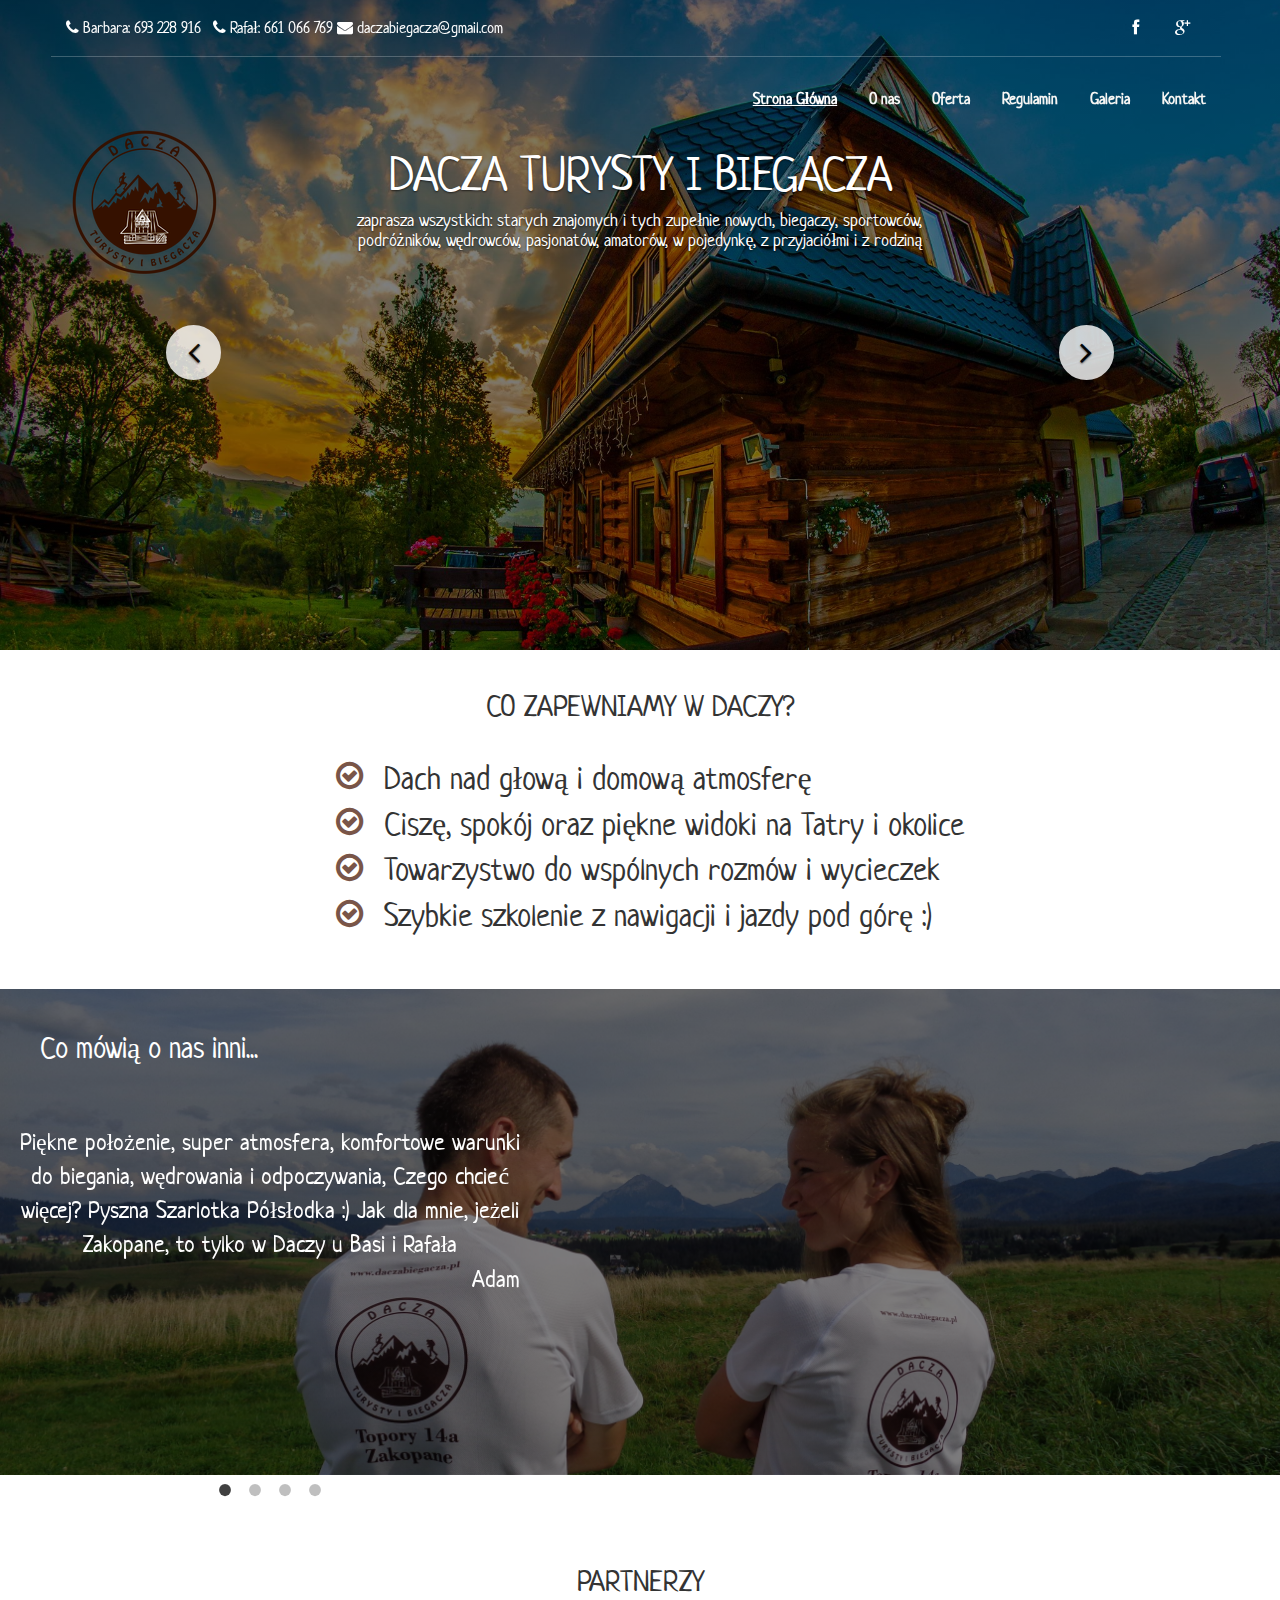
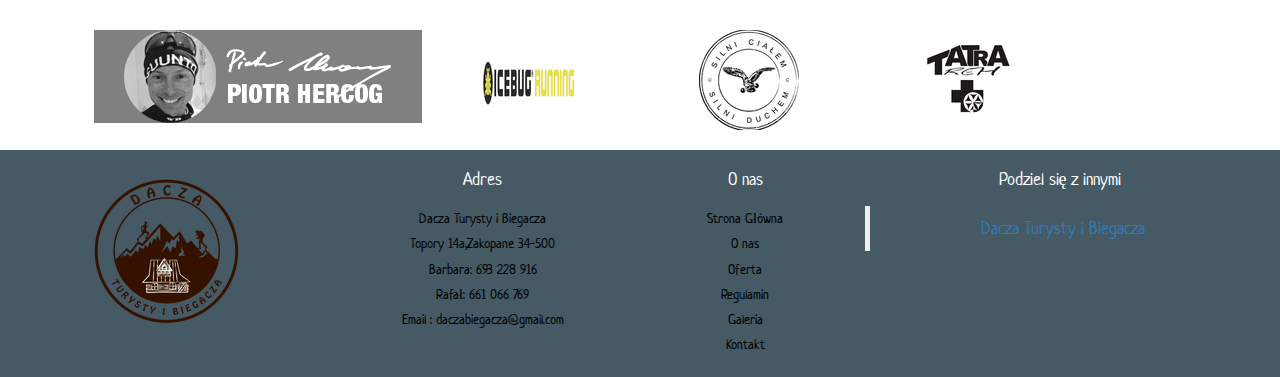
==== index.html @ a80fdea2 "aa" ====
﻿<html>

<head>
    <title>Dacza turysty i biegacza</title>

    <script type="text/javascript">
        var activeHeader = 'index';
    </script>

    <meta name="viewport" content="width=device-width, initial-scale=1">
    <meta http-equiv="Content-Type" content="text/html; charset=utf-8" />
    <meta name="keywords" content="wynajem noclegi zakopane tanio" />

    <meta property="og:url" content="http://grzgrz87.github.io.pl/" />
    <meta property="og:type" content="article" />
    <meta property="og:image:type" content="image/jpeg" />
    <meta property="og:image:width" content="400" />
    <meta property="og:image:height" content="300" />
    <meta property="og:title" content="Dacza turysty i biegacza" />
    <meta property="og:description" content="Dacza turysty i biegacza" />
    <meta property="og:image:url" content="http://grzgrz87.github.io/images/gallery/g1.jpg" />
    <meta property="og:image:secure_url" content="https://grzgrz87.github.io/images/gallery/g1.jpg" />

    <meta name="description" content="Pokoje gościnne dla prawdziwych turystów i biegaczy,w cichej i spokojnej części Zakopanego oraz pięknymi widokami na Tatry." />


    <script type="application/x-javascript">
        addEventListener("load", function() {
            setTimeout(hideURLbar, 0);
        }, false);

        function hideURLbar() {
            window.scrollTo(0, 1);
        }
    </script>

    <script type="text/javascript">
        window.onload = function() {
            document.getElementById(window.activeHeader + '-bar').classList
                .add('active');
        };
    </script>
    
    
    <link rel="shortcut icon" type="image/x-icon" href="/favicon.ico" />
    
    <link href="css/bootstrap.css" rel="stylesheet" type="text/css" media="all" />
    <link rel="stylesheet" href="css/style.css" type="text/css" media="all" />
    <link rel="stylesheet" href="css/simplelightbox.min.css" type="text/css" media="all" />
    <link rel="stylesheet" href="css/ken-burns.css">
    <link href="css/font-awesome.css" rel="stylesheet">
    <link href="https://fonts.googleapis.com/css?family=Neucha" rel="stylesheet">
    <link rel="stylesheet" href="css/slick.css">
    <link rel="stylesheet" href="css/slick-theme.css">
  
  
    <script src="js/lightbox-plus-jquery.min.js"></script>
    <script src="js/bootstrap.js" async="async"></script>
    <script src="js/jarallax.js" async="async"></script>
    <script src="js/SmoothScroll.min.js" async="async"></script>
     <script src="js/slick.min.js"></script>
   
  

</head>

<body>


    <!-- banner -->
    <div class="banner index-basebg">
        <div class="top-banner">
            <div class="container">
                <div class="top-banner-left">
                    <ul>
                        <li><i class="fa fa-phone" aria-hidden="true"></i>&nbsp;Barbara:&nbsp;693 228 916</li>
                        <li><i class="fa fa-phone" aria-hidden="true"></i>&nbsp;Rafał:&nbsp;661 066 769</li>
                        <li><a href="mailto:daczabiegacza@gmail.com"><i
							class="fa fa-envelope" aria-hidden="true"></i>&nbsp;daczabiegacza@gmail.com
							</a></li>
                    </ul>
                </div>
                <div class="top-banner-right">
                    <ul>
                        <li><a class="facebook" href="https://www.facebook.com/daczazakopane/"><i class="fa fa-facebook"
							aria-hidden="true"></i></a></li>
                        <li><a class="facebook" href="https://plus.google.com/103772397980493853343/about"><i
							class="fa fa-google-plus" aria-hidden="true"></i></a></li>
                    </ul>
                </div>
                <div class="clearfix"></div>
            </div>
        </div>
        <div class="header">
            <div class="container">
                <div class="top-nav">
                    <nav class="navbar navbar-default">
                        <button type="button" class="navbar-toggle collapsed" data-toggle="collapse" data-target="#bs-example-navbar-collapse-1">Menu
					</button>
                        <!-- Collect the nav links, forms, and other content for toggling -->
                        <div class="collapse navbar-collapse" id="bs-example-navbar-collapse-1">
                            <ul class="nav navbar-nav">
                                <li><a id="index-bar" href="index.html">Strona Główna</a></li>
                                <li><a id="about-bar" href="about.html">O nas</a></li>
                                <li><a id="services-bar" href="services.html">Oferta</a></li>
                                <li><a id="regulamin-bar" href="regulamin.html">Regulamin</a></li>
                                <li><a id="gallery-bar" href="gallery.html">Galeria</a></li>
                                <li><a id="contact-bar" href="contact.html">Kontakt</a></li>
                                <div class="clearfix"></div>
                            </ul>
                        </div>
                    </nav>
                </div>
                <div class="clearfix">
                    <div class="logo">
                        <a href="index.html"> <img alt="Dacza turysty i biegacza" src="images/daczaturystyibiegaca.png">
                        </a>
                    </div>
                </div>
            </div>
        </div>
    </div>
    <!-- //banner -->

    <section>
    <div id="kb" class="carousel kb_elastic animate_text kb_wrapper" data-ride="carousel" data-interval="6000" data-pause="hover">
        <!-- Wrapper for Slides -->
        <div class="carousel-inner" role="listbox">
            <!-- First Slide -->
            <div class="item active">
                <div class="slider">
                    <div class="carousel-caption kb_caption slider-grid">
                        <h3>
                            DACZA TURYSTY I BIEGACZA
                        </h3>
                        <h4>zaprasza wszystkich: starych znajomych i tych zupełnie nowych, biegaczy, sportowców, podróżników, wędrowców, pasjonatów, amatorów, w&nbsp;pojedynkę, z przyjaciółmi i z rodziną</h4>
                    </div>
                </div>
            </div>

            <!-- Second Slide -->
            <div class="item">
                <div class="slider slider1">
                    <div class="carousel-caption kb_caption kb_caption_right slider-grid">

                    </div>
                </div>
            </div>

            <!-- Third Slide -->
            <div class="item">
                <div class="slider slider2">
                    <div class="carousel-caption kb_caption kb_caption_center slider-grid">
                    </div>
                </div>
            </div>

        </div>
        <!-- Navigation Buttons -->
        <!-- Left Button -->
        <a class="left carousel-control kb_control_left" href="#kb" role="button" data-slide="prev"> <span class="fa fa-angle-left kb_icons" aria-hidden="true"></span> <span class="sr-only">Previous</span>
        </a>
        <!-- Right Button -->
        <a class="right carousel-control kb_control_right" href="#kb" role="button" data-slide="next"> <span class="fa fa-angle-right kb_icons" aria-hidden="true"></span> <span class="sr-only">Next</span>
        </a>
    </div>
    </section>
    
    <section class="info-point text-center">
		<div class="container">
			<h2 class="text-light">CO ZAPEWNIAMY W DACZY?</h2>
            <br>
            
			<ul class="fa-ul fa-2x">
				<li><i class="fa-li fa fa-check-circle-o"></i>Dach nad głową i domową atmosferę</li>
                <li><i class="fa-li fa fa-check-circle-o"></i>Ciszę, spokój oraz piękne widoki na Tatry i okolice</li>
                <li><i class="fa-li fa fa-check-circle-o"></i>Towarzystwo do wspólnych rozmów i wycieczek</li>
                <li><i class="fa-li fa fa-check-circle-o"></i>Szybkie szkolenie z nawigacji i jazdy pod górę :)</li>
			</ul>
		</div>
	</section>
    
   
   <section class="comments" >
    <div class="slider-img">
        <br>
         <h2 style="left: 10%" class="text-light">&nbsp;&nbsp;&nbsp;&nbsp;&nbsp;Co mówią o nas inni...</h2>
   <div class="slider-com main">
   
    <div><div class="slider-text">Piękne położenie, super atmosfera, komfortowe warunki do biegania, wędrowania i odpoczywania, Czego chcieć więcej? Pyszna Szarlotka Półsłodka :) Jak dla mnie, jeżeli Zakopane, to tylko w Daczy u Basi i Rafała
        </div>
    <p class="slider-author">Adam</p>
    </div>
    <div><div class="slider-text">Malowniczo położony pensjonat prowadzony przez Basię i Rafała, przemiłych i gościnnych pasjonatów gór, biegania i zdrowego trybu życia. Polecam gorąco. Przy najbliższej okazji wracam na dłużej ..na bieganie, pogaduchy i...ciasto z cukinii Basia, Rafał dzięki za wszystko i do zobaczenia !
        </div>
    <p class="slider-author">Daniel</p>
    </div>
    <div><div class="slider-text">Ciemno,cicho ,ale też tak niezupełnie -słychać swierszcze na łące za domem,muczenie krowy,szczękające psy ,a to wszystko z cudownym widokiem na Tatry.I pobiegać jest gdzie
        </div>
    <p class="slider-author">Dorota</p>
    </div>
       <div><div class="slider-text"> Dacza Turysty i Biegacza... Wspaniałe miejsce stworzone przez bratnią biegową duszę Rafala - chłopie stworzyłeś wspaniałe miejsce ze świetną atmosferą, rób to nadal tak dobrze jak dobrze biegasz, a już przecież wiemy że biegasz wspaniale... Dziękujemy za mega weekend twojej gościny polecamy Cię wszędzie i wszystkim. Jest extra.
        </div>
    <p class="slider-author">Jakub</p>
    </div>
       
      </div>
  </div>
</section>
    
   
    
    <script>
     $('.slider-com').slick({
   slidesToShow: 1,
   slidesToScroll: 1,
   arrows: false,
   fade: true,
   dots: true,
  infinite: true,
  autoplay: true,
  autoplaySpeed: 8000
 });
    </script>
   
     <section class="partners text-center ">
        <h2>PARTNERZY</h2>
        <br>
     <div class="row">
            <div class="col-md-3 col-md-offset-1" style="background: gray;">
                <a href="http://www.piotrhercog.pl/" target="_blanck"> <img alt="" src="images/partnerzy/piotrhercog.png">
                </a>
            </div>
            <div class="col-md-2">
                <a href="http://www.icebugrunning.pl/" target="_blanck"> <img alt="" src="images/partnerzy/icebugrunninglogo_net.png">
                </a>
            </div>
            <div class="col-md-2">
                <a href="http://www.treningnaturalny.com/" target="_blanck"> <img alt="" src="images/partnerzy/silni.png">
                </a>
            </div>
            <div class="col-md-2">
                <a href="http://www.tatrareh.pl" target="_blanck"> <img alt="" src="images/partnerzy/tatra.png">
                </a>
            </div>

        </div>
    </section>
    
    
    <!-- footer -->
   <div class="footer dark-primary-color">
        <div class="row footer-page text-center">
            <div class="col-md-3 ">
                <a href="index.html"> <img alt="Dacza turysty i biegacza" src="images/daczaturystyibiegaca.png"></a>
            </div>
        
        <div class="col-md-3 footer-grid">
            <div class="footer-grid-heading">
                <h4>Adres</h4>
            </div>
            <div class="footer-grid-info">
                <p>Dacza Turysty i Biegacza <span>Topory 14a,Zakopane 34-500</span></p>
                <p class="phone">Barbara: 693 228 916</p>
                <p class="phone">Rafał: 661 066 769</p>
                <p><span>Email : <a href="mailto:example@email.com">daczabiegacza@gmail.com</a></span></p>
            </div>
        </div>
        <div class="col-md-2 footer-grid">
            <div class="footer-grid-heading">
                <h4>O nas</h4>
            </div>
            <div class="footer-grid-heading">

                <div class="footer-grid-info" style="color:white">
                    <ul>
                        <li><a id="index-bar" href="index.html">Strona Główna</a></li>
                        <li><a id="about-bar" href="about.html">O nas</a></li>
                        <li><a id="services-bar" href="services.html">Oferta</a></li>
                        <li><a id="regulamin-bar" href="regulamin.html">Regulamin</a></li>
                        <li><a id="gallery-bar" href="gallery.html">Galeria</a></li>
                        <li><a id="contact-bar" href="contact.html">Kontakt</a></li>

                    </ul>
                </div>
            </div>


        </div>
        <div class="col-md-4 footer-grid">
            <div class="footer-grid-heading">
                <h4>Podziel się z innymi</h4>
            </div>
            <div id="fb-root"></div>
            <script>
                (function(d, s, id) {
                    var js, fjs = d.getElementsByTagName(s)[0];
                    if (d.getElementById(id))
                        return;
                    js = d.createElement(s);
                    js.id = id;
                    js.src = "//connect.facebook.net/pl_PL/sdk.js#xfbml=1&version=v2.7";
                    fjs.parentNode.insertBefore(js, fjs);
                }(document, 'script', 'facebook-jssdk'));
            </script>
            <div class="social">
                <div class="fb-page" data-href="https://www.facebook.com/daczazakopane/" data-tabs="" data-small-header="false" data-adapt-container-width="true" data-hide-cover="false" data-show-facepile="false">
                    <blockquote cite="https://www.facebook.com/daczazakopane/" class="fb-xfbml-parse-ignore">
                        <a href="https://www.facebook.com/daczazakopane/">Dacza
								Turysty i Biegacza</a>
                    </blockquote>
                </div>
            </div>
        </div>
    </div>

    </div>



</body>

</html>
---- css/style.css ----
/*--A Design by W3layouts 
Author: W3layout
Author URL: http://w3layouts.com
License: Creative Commons Attribution 3.0 Unported
License URL: http://creativecommons.org/licenses/by/3.0/
--*/

#351000 body a {
    transition: 0.5s all;
    -webkit-transition: 0.5s all;
    -o-transition: 0.5s all;
    -moz-transition: 0.5s all;
    -ms-transition: 0.5s all;
}

html,
body {
    font-family: 'Neucha', cursive;
    font-size: 100%;
    overflow-x: hidden;
}

.banner {
    background-size: cover;
    padding: 0;
    top: 0;
    z-index: 99;
    left: 13%;
    position: absolute;
}

.top-banner-left {
    float: left;
    width: 60%;
}

.top-banner-left ul {
    padding: 0;
    margin: 0;
}

.top-banner-left ul li {
    display: inline-block;
    color: #fff;
    font-size: 1em;
}

.top-banner-left ul li a {
    color: #fff;
    font-size: 1em;
}

.top-banner-left ul li:nth-child(2) {
   margin-left: 0.5em;
}

.top-banner {
    padding: .5em 0;
    border-bottom: solid 1px rgba(255, 255, 255, 0.23);
}

.top-banner-right {
    float: right;
}

.top-banner-right ul {
    padding: 0;
    margin: 0;
}

.top-banner-right ul li {
    display: inline-block;
    margin: 0 1em;
}

.top-banner-right ul li:nth-child(4) {
    margin-right: 0;
}

.top-banner-right ul li a {
    color: #fff;
    font-size: 1em;
}

.top-banner-right ul li a:hover {
    color: white;
}

.navbar-default {
    border: none !important;
    background: none !important;
    margin: 0 !important;
    min-height: 0 !important;
    padding: 0 !important;
}

.navbar-default .navbar-nav>.active>a,
.navbar-default .navbar-nav>.active>a:hover,
.navbar-default .navbar-nav>.active>a:focus {
    background: none !important;
}

div#bs-example-navbar-collapse-1 {
    padding: 0;
}

.logo {
    float: left;
    margin: 4em 0 0 0;
    position: absolute;
}

.logo h1 {
    margin: 0;
}

.logo h1 a {
    color: #fff;
    font-size: 1em;
    text-decoration: none;
    /* font-family: 'Pacifico', cursive; */
}


/*-- top-nav --*/

.top-nav {
    margin: 2em 0 0 0;
    float: right;
}

.top-nav ul {
    padding: 0;
    margin: 0;
}

.top-nav ul li {
    display: inline-block;
    margin: 0 1em;
    float: left;
}

.top-nav ul li:nth-child(6) {
    margin-right: 0;
}

ul.nav.navbar-nav {
    float: right;
}

.navbar-default .navbar-nav>.open>a,
.navbar-default .navbar-nav>.open>a:hover,
.navbar-default .navbar-nav>.open>a:focus {
    background: none !important;
    border-right: solid 1px #EFEFEF;
    box-shadow: 1px 0px 0px 0px rgba(72, 72, 72, 0);
}

.top-nav ul li a {
    color: #F7F6F4!important;
    font-size: 1em;
    margin: 0;
    text-decoration: none;
    padding: 0;
    font-weight: bold;
}

.top-nav ul li a:hover {
    color: #F7F6F4 !important;
    text-decoration: underline
}

.top-nav ul li a.active {
    color: white !important;
    text-decoration: underline
}

.caret {
    margin-left: 14px;
}


/*-- slider --*/

.slider {
    background: linear-gradient(
      rgba(0, 0, 0, 0.5),
      rgba(0, 0, 0, 0.5)
    ),url(../images/slider/1.jpg) no-repeat 0px 0px;
    background-size: cover;
    min-height: 800px;
    background-position: 10% 40%;
}

.slider1 {
    background:linear-gradient(
      rgba(0, 0, 0, 0.5),
      rgba(0, 0, 0, 0.5)
    ), url(../images/slider/2.jpg) no-repeat 0px 0px;
    background-size: cover;
    background-position: 10% 40%;
}

.slider2 {
    background: linear-gradient(
      rgba(0, 0, 0, 0.5),
      rgba(0, 0, 0, 0.5)
    ),url(../images/slider/3.jpg) no-repeat 0px 0px;
    background-size: cover;
    background-position: 10% 40%;
}

.slider-grid {
    width: 600px !important;
    top: 10%;
    position: absolute;
    height: 290px;
    margin: 3em auto 0;
    text-align: center;
    -webkit-border-radius: 50%;
    -ms-border-radius: 50%;
    -o-border-radius: 50%;
    -moz-border-radius: 50%;
}

.slider-grid h3 {
    color: #fff;
    font-size: 3em;
    margin: 0;
    /*  font-family: 'Pacifico', cursive; */
}

.slider-grid p {
    color: #fff;
    font-size: .875em;
    width: 84%;
    margin: 2em auto 0;
}

.copyright {
    margin: 1em 0 0 0;
    text-align: center;
}

.copyright p {
    margin: 0;
    font-size: .875em;
    color: #2e2f2f;
}

.copyright p a {
    color: #2e2f2f;
}

.copyright p a:hover {
    color: #fd5c63;
}


/*-- //slider --*/


/*-- about --*/

.about {
    padding: 4em 0;
    background: #CFD8DC;
}

.w3l-about-heading h2,
.codes-heading h2,
.w3l-contact-heading h2 {
    text-align: center;
    margin: 0;
    font-size: 3em;
    color: #351000;
    /* font-family: 'Pacifico', cursive; */
}

.w3l-about-heading p,
.codes-heading p,
.w3l-contact-heading p {
    text-align: center;
    margin: 1em 0 0 0;
    font-size: .875em;
    color: #351000;
}

.about-grids {
    margin: 4em 0 0 0;
}

.about-grid {
    text-align: center;
}

.about-grid-info {
    background: url(../images/a.png)no-repeat 0px 0px;
    background-size: cover;
    min-height: 255px;
}

.about-grid-info h4 {
    color: #FFF;
    font-size: 2em;
    margin: 0;
    /* font-family: 'Pacifico', cursive; */
    line-height: 7.5em;
}

.about-grid-info1 {
    background: url(../images/a1.png)no-repeat 0px 0px;
    background-size: cover;
    min-height: 255px;
}

.about-grid-info2 {
    background: url(../images/a2.png)no-repeat 0px 0px;
    background-size: cover;
    min-height: 255px;
}

.about-grid-info3 {
    background: url(../images/a3.png)no-repeat 0px 0px;
    background-size: cover;
    min-height: 255px;
}


/*-- Effect 1--*/

.about-grid-info:after {
    pointer-events: none;
    position: absolute;
    width: 200px;
    height: 200px;
    -webkit-border-radius: 50%;
    -moz-border-radius: 50%;
    border-radius: 50%;
    content: '';
    -webkit-box-sizing: content-box;
    -moz-box-sizing: content-box;
    box-sizing: content-box;
}

.effect-1 {
    -webkit-transition: background 0.5s, color 0.2s;
    -moz-transition: background 0.5s, color 0.2s;
    transition: background 0.5s, color 0.2s;
}

.effect-1:after {
    top: 29px;
    left: 44px;
    box-shadow: 0 0 0 2px #FFFFFF;
    -webkit-transition: -webkit-transform 0.5s, opacity 0.2s;
    -webkit-transform: scale(0.8);
    -moz-transition: -moz-transform 0.5s, opacity 0.2s;
    -moz-transform: scale(0.8);
    -ms-transform: scale(0.8);
    transition: transform 0.5s, opacity 0.2s;
    transform: scale(0.8);
    opacity: 0;
}

.about-grid:hover.about-grid-info {
    background: #FF7200;
    color: #fff !important;
}

.about-grid:hover .about-grid-info:after {
    -webkit-transform: scale(1);
    -moz-transform: scale(1);
    -ms-transform: scale(1);
    transform: scale(1);
    opacity: 1;
}


/*--//Effect 1--*/


/*-- //about --*/


/*-- offer --*/

.offer {
    padding: 4em 0;
    background: #CEDDB6;
}

.wthree-offer-grid {
    background: url(../images/o1.jpg) no-repeat 0px 0px;
    background-size: cover;
    min-height: 385px;
    box-shadow: 0 -1px 3px rgba(0, 0, 0, .12), 0 1px 2px rgba(0, 0, 0, .24);
    text-align: center;
}

.wthree-offer-grid h4 {
    font-size: 4em;
    margin: 0;
    padding: 1.4em 0 0 0;
    color: #FFF;
    text-transform: uppercase;
    letter-spacing: 22px;
}

.wthree-offer-grid p {
    margin: 2em auto 0;
    font-size: 0.875em;
    color: #FFF;
    width: 64%;
}

.click-button {
    margin: 2em 0 0 0;
}

.click-button a {
    color: #351000;
    font-size: .875em;
    padding: .5em 2em;
    background: #FFF;
    border-radius: 5px;
    text-decoration: none;
}

.click-button a:hover {
    background: #fd5c63;
    color: #FFF;
}


/*-- //offer --*/


/*-- news --*/

.news {
    padding: 4em 0;
    background: #CFD8DC;
}

.news-heading h3 {
    text-align: center;
    margin: 0;
    font-size: 3em;
    color: #351000;
    /* font-family: 'Pacifico', cursive; */
}

.news-heading p {
    text-align: center;
    margin: 1em 0 0 0;
    font-size: .875em;
    color: #351000;
}

.news-grids {
    margin: 4em 0 0 0;
}

.agile-news-grid-info {
    background: #FFF;
    padding: .5em;
}

.news-grid-info-img a img {
    width: 100%;
}

.news-grid-info-bottom {
    padding: 1em;
}

.news-grid-info-bottom-text {
    margin: 1em 0 0 0;
}

.news-grid-info-bottom-text a {
    color: #fd5c63;
    font-size: 1em;
    margin: 0;
    font-weight: 600;
    text-decoration: none;
}

.news-grid-info-bottom-text a:hover {
    color: #351000;
}

.news-grid-info-bottom-text p {
    margin: 1em 0 0 0;
    font-size: .875em;
    color: #2e2f2f;
    line-height: 1.8em;
}

.admin {
    float: left;
}

.admin a {
    color: #351000;
    font-size: .875em;
    margin: 0;
    text-decoration: none;
}

.admin a:hover {
    color: #fd5c63;
}

.time {
    float: left;
    margin-left: 7em;
}

.time p {
    color: #351000;
    font-size: .875em;
    margin: 0;
}


/*-- //news --*/


/*-- footer --*/

.footer {
    background: #FFF;
}

.footer-grid-heading {
    padding-top: 0em;
}

.footer-grid-heading h4 {
    color: #FFFFFF;
    margin: 0;
}

.footer-grid-info {
    margin: 1em 0 0 0;
}

.footer-grid-info p {
    margin: 0;
    font-size: .875em;
    color: black;
    line-height: 1.8em;
}

.footer-grid-info p span {
    display: block;
}

.footer-grid-info p span a {
    color: black;
    text-decoration: none;
}

.footer-grid-info p span a:hover {
    color: #607D8B;
}

.footer-grid-info ul {
    padding: 0;
    margin: 0;
}

.footer-grid-info ul li {
    display: block;
}

.footer-grid-info ul li a {
    font-size: .875em;
    color: black;
    line-height: 1.8em;
    text-decoration: none;
}

.footer-grid-info ul li a:hover {
    color: #607D8B;
}

.social-grid {
    margin: 1em 0 0 0;
}

.social {
    margin: 1em 0 0 0;
}

.social ul {
    padding: 0;
    margin: 0;
}

.social ul li {
    display: inline-block;
}

.social ul li a {
    color: #333;
    text-align: center;
}

.social ul li a i.fa.fa-facebook {
    height: 40px;
    width: 40px;
    background: #351000;
    line-height: 40px;
    color: #FFF;
    border-radius: 50%;
    -webkit-border-radius: 50%;
    -moz-border-radius: 50%;
    -o-border-radius: 50%;
    -ms-border-radius: 50%;
    transition: 0.5s all;
    -webkit-transition: 0.5s all;
    -moz-transition: 0.5s all;
    -o-transition: 0.5s all;
    -ms-transition: 0.5s all;
}

.social ul li a i.fa.fa-facebook:hover {
    height: 40px;
    width: 40px;
    line-height: 40px;
    background: #F44336;
}

.social ul li a i.fa.fa-twitter {
    height: 40px;
    width: 40px;
    background: #351000;
    line-height: 40px;
    color: #FFF;
    border-radius: 50%;
    -webkit-border-radius: 50%;
    -moz-border-radius: 50%;
    -o-border-radius: 50%;
    -ms-border-radius: 50%;
    transition: 0.5s all;
    -webkit-transition: 0.5s all;
    -moz-transition: 0.5s all;
    -o-transition: 0.5s all;
    -ms-transition: 0.5s all;
}

.social ul li a i.fa.fa-twitter:hover {
    height: 40px;
    width: 40px;
    line-height: 40px;
    background: #F44336;
}

.social ul li a i.fa.fa-rss {
    height: 40px;
    width: 40px;
    background: #351000;
    line-height: 40px;
    color: #FFF;
    border-radius: 50%;
    -webkit-border-radius: 50%;
    -moz-border-radius: 50%;
    -o-border-radius: 50%;
    -ms-border-radius: 50%;
    transition: 0.5s all;
    -webkit-transition: 0.5s all;
    -moz-transition: 0.5s all;
    -o-transition: 0.5s all;
    -ms-transition: 0.5s all;
}

.social ul li a i.fa.fa-rss:hover {
    height: 40px;
    width: 40px;
    line-height: 40px;
    background: #F44336;
}

.social ul li a i.fa.fa-vk {
    height: 40px;
    width: 40px;
    background: #351000;
    line-height: 40px;
    color: #FFF;
    border-radius: 50%;
    -webkit-border-radius: 50%;
    -moz-border-radius: 50%;
    -o-border-radius: 50%;
    -ms-border-radius: 50%;
    transition: 0.5s all;
    -webkit-transition: 0.5s all;
    -moz-transition: 0.5s all;
    -o-transition: 0.5s all;
    -ms-transition: 0.5s all;
}

.social ul li a i.fa.fa-vk:hover {
    height: 40px;
    width: 40px;
    line-height: 40px;
    background: #F44336;
}

.social ul li:nth-child(2) {
    margin: 0 .5em;
}

.social ul li:nth-child(3) {
    margin: 0 .5em 0 0;
}

.footer-grid-info form input[type="email"] {
    background: #fff;
    box-shadow: none !important;
    padding: 10px 10px;
    color: #2e2f2f;
    font-size: .875em;
    width: 100% !important;
    font-weight: 400;
    border: 1px solid #2e2f2f;
    margin: 0 0 1em 0;
}

.footer-grid-info form input[type="email"]:focus {
    outline: none;
}

.footer-grid-info form input[type="submit"] {
    border: solid 2px #351000;
    color: #351000;
    font-size: .875em;
    padding: .5em 2em;
    text-decoration: none;
    background: none;
    border-radius: 5px;
    -webkit-border-radius: 5px;
    -ms-border-radius: 5px;
    -moz-border-radius: 5px;
    -o-border-radius: 5px;
}

.footer-grid-info form input[type="submit"]:hover {
    color: #fd5c63;
    border: solid 2px #fd5c63;
    transition: 0.5s all;
    -webkit-transition: 0.5s all;
    -moz-transition: 0.5s all;
    -o-transition: 0.5s all;
    -ms-transition: 0.5s all;
}


/*-- //footer --*/


/*-- a-about --*/

.a-grid {
    padding: 4em 0;
    background: #CFD8DC;
}

.about-basebg,
.gallery-basebg,
.services-basebg,
.contact-basebg,
.regulamin-basebg {
    background-color: #607D8B;
    background-size: cover;
    position: inherit;
    min-height: 125px;
}

.about-top-banner {
    padding: .5em 0;
    border-bottom: solid 1px rgba(255, 255, 255, 0.23);
    width: 74% !important;
    margin: 0 auto;
}

.agileits-a-about-left {
    padding: 0;
}

.agileits-a-about-grids {
    margin: 4em 0 0 0;
    background: #FFF;
    padding: 1em;
}

.agileits-a-about-left img {
    width: 100%;
}

.agileits-a-about-right h3 {
    color: #fd5c63;
    font-size: 2em;
    margin: 0;
}

.agileits-a-about-right h4 {
    color: #351000;
    font-size: .875em;
    margin: 1em 0;
    font-weight: 600;
    text-decoration: none;
    line-height: 1.8em;
}

.agileits-a-about-right p {
    margin: 1em 0 0 0;
    font-size: .875em;
    color: #2e2f2f;
    line-height: 1.8em;
}

.agileits-a-about-right p span {
    display: block;
    margin: 1em 0 0 0;
}


/*-- //a-about --*/


/*-- different --*/

.different {
    background-color: #607D8B;
    padding: 4em 0;
    background-size: cover;
}

.w3-different-heading h3,
.agileinfo-team-heading h3,
.more-bottom-heading h3 {
    text-align: center;
    margin: 0;
    font-size: 3em;
    color: #FFF;
    /*  font-family: 'Pacifico', cursive; */
}

.w3-different-heading p,
.agileinfo-team-heading p,
.more-bottom-heading p {
    text-align: center;
    margin: 1em 0 0 0;
    font-size: .875em;
    color: #FFF;
}

.w3agile-different-info p {
    text-align: center;
    margin: 3em auto 0;
    font-size: .875em;
    color: #FFF;
    width: 73%;
    line-height: 1.8em;
}

.w3agile-button {
    margin: 3em 0 0 0;
    text-align: center;
}

.w3agile-button a {
    border: solid 2px #FFFFFF;
    color: #FFFFFF;
    font-size: .875em;
    padding: .5em 2em;
    text-decoration: none;
    background: none;
    border-radius: 5px;
    -webkit-border-radius: 5px;
    -ms-border-radius: 5px;
    -moz-border-radius: 5px;
    -o-border-radius: 5px;
}

.w3agile-button a:hover {
    border: solid 2px #FD5C63;
    color: #FD5C63;
}

.jarallax {
    position: relative;
    background-size: cover;
    background-repeat: no-repeat;
    background-position: 50% 50%;
}


/*-- //different --*/


/*-- team --*/

.team {
    padding: 4em 0;
    background: #CFD8DC;
}

.agileinfo-team-heading h3,
.more-bottom-heading h3 {
    color: #351000;
}

.agileinfo-team-heading p,
.more-bottom-heading p {
    color: #351000;
}

.team-grids {
    margin: 0em 0 0 0;
}

.agileinfo-team-grid {
    position: relative;
}

.agileinfo-team-grid img {
    width: 100%;
}

.captn {
    background: rgba(47, 47, 47, 0.42);
    padding: 2em;
    position: absolute;
    border: solid 1px #FFF;
    left: 15%;
    bottom: -100%;
    text-align: center;
    width: 200px;
    height: 200px;
    -webkit-transition: .5s all;
    transition: .5s all;
    -moz-transition: .5s all;
}

.captn h4 {
    font-size: 1.5em;
    color: #fff;
}

.captn p {
    margin: 0.3em 0 .8em;
    color: #CFD8DC;
    font-size: .875em;
}

.agileinfo-team-grid {
    overflow: hidden;
}

.agileinfo-team-grid:hover .captn {
    bottom: 11%;
}

.w3l-social {
    margin: 1em 0 0 0;
}

.w3l-social ul {
    padding: 0;
    margin: 0;
}

.w3l-social ul li {
    display: inline-block;
}

.w3l-social ul li a {
    color: #333;
    text-align: center;
}

.w3l-social ul li a i.fa.fa-facebook {
    height: 40px;
    width: 40px;
    background: #FFFFFF;
    line-height: 40px;
    color: #351000;
    border-radius: 50%;
    -webkit-border-radius: 50%;
    -moz-border-radius: 50%;
    -o-border-radius: 50%;
    -ms-border-radius: 50%;
    transition: 0.5s all;
    -webkit-transition: 0.5s all;
    -moz-transition: 0.5s all;
    -o-transition: 0.5s all;
    -ms-transition: 0.5s all;
}

.w3l-social ul li a i.fa.fa-facebook:hover {
    height: 40px;
    width: 40px;
    line-height: 40px;
    background: #F44336;
    color: #FFFFFF;
}

.w3l-social ul li a i.fa.fa-twitter {
    height: 40px;
    width: 40px;
    background: #FFFFFF;
    line-height: 40px;
    color: #351000;
    border-radius: 50%;
    -webkit-border-radius: 50%;
    -moz-border-radius: 50%;
    -o-border-radius: 50%;
    -ms-border-radius: 50%;
    transition: 0.5s all;
    -webkit-transition: 0.5s all;
    -moz-transition: 0.5s all;
    -o-transition: 0.5s all;
    -ms-transition: 0.5s all;
}

.w3l-social ul li a i.fa.fa-twitter:hover {
    height: 40px;
    width: 40px;
    line-height: 40px;
    background: #F44336;
    color: #FFFFFF;
}

.w3l-social ul li a i.fa.fa-rss {
    height: 40px;
    width: 40px;
    background: #FFFFFF;
    line-height: 40px;
    color: #351000;
    border-radius: 50%;
    -webkit-border-radius: 50%;
    -moz-border-radius: 50%;
    -o-border-radius: 50%;
    -ms-border-radius: 50%;
    transition: 0.5s all;
    -webkit-transition: 0.5s all;
    -moz-transition: 0.5s all;
    -o-transition: 0.5s all;
    -ms-transition: 0.5s all;
}

.w3l-social ul li a i.fa.fa-rss:hover {
    height: 40px;
    width: 40px;
    line-height: 40px;
    background: #F44336;
    color: #FFFFFF;
}


/*-- //team --*/


/*-- services --*/

.agileits-services-grids {
    margin: 4em 0 0 0;
}

.services-grid-info h4 {
    color: #351000;
    font-size: 2em;
    margin: 0;
    text-decoration: none;
    line-height: 1.8em;
}

.services-grid-info p {
    margin: 1em 0 0 0;
    font-size: .875em;
    color: #351000;
    line-height: 1.8em;
}

.services-grid-info:nth-child(2) {
    margin: 2em 0;
}

.more-offer {
    background-color: #607D8B;
    padding: 4em 0;
    background-size: cover;
}

.more-bottom {
    padding: 4em 0;
    background: #CFD8DC;
}

.more-bottom-grids {
    margin: 4em 0 0 0;
}

.more-bottom-grid-img img {
    width: 100%;
}

.more-bottom-grid-info {
    background: #FFF;
    padding: .5em;
}

.more-bottom-grid-text {
    padding: 1em;
}

.more-bottom-grid-text h5 {
    margin: 0;
    font-size: .875em;
    color: #351000;
    line-height: 1.8em;
}

.more-bottom-grid-text p {
    margin: 1em 0 0 0;
    font-size: .875em;
    color: #2e2f2f;
    line-height: 1.8em;
}


/*-- //services --*/


/*--Shortcodes--*/

.codes {
    padding: 4em 0;
    background: #CFD8DC;
}

.codes-heading {
    text-align: center;
}

h3.hdg {
    font-size: 2.5em;
    color: #000 !important;
}

.show-grid [class^=col-] {
    background: #fff;
    text-align: center;
    margin-bottom: 10px;
    line-height: 2em;
    border: 10px solid #f0f0f0;
}

.show-grid [class*="col-"]:hover {
    background: #e0e0e0;
}

.grid_3 {
    margin-bottom: 2em;
}

.xs h3,
h3.m_1 {
    color: #000;
    font-size: 1.7em;
    font-weight: 300;
    margin-bottom: 1em;
}

.grid_3 p {
    color: #555;
    font-size: 0.85em;
    margin-bottom: 1em;
    font-weight: 300;
}

.grid_4 {
    background: none;
    margin-top: 50px;
}

.label {
    font-weight: 300 !important;
    border-radius: 4px;
}

.grid_5 {
    background: none;
    padding: 2em 0;
}

.grid_5 h3,
.grid_5 h2,
.grid_5 h1,
.grid_5 h4,
.grid_5 h5,
h3.hdg {
    margin-bottom: 1em;
    color: #333;
}

.table>thead>tr>th,
.table>tbody>tr>th,
.table>tfoot>tr>th,
.table>thead>tr>td,
.table>tbody>tr>td,
.table>tfoot>tr>td {
    border-top: none !important;
}

.tab-content>.active {
    display: block;
    visibility: visible;
}

.pagination>.active>a,
.pagination>.active>span,
.pagination>.active>a:hover,
.pagination>.active>span:hover,
.pagination>.active>a:focus,
.pagination>.active>span:focus {
    z-index: 0;
}

.badge-primary {
    background-color: #03a9f4;
}

.badge-success {
    background-color: #8bc34a;
}

.badge-warning {
    background-color: #ffc107;
}

.badge-danger {
    background-color: #e51c23;
}

.grid_3 p {
    line-height: 2em;
    color: #888;
    font-size: 0.9em;
    margin-bottom: 1em;
    font-weight: 300;
}

.bs-docs-example {
    margin: 1em 0;
}

section#tables p {
    margin-top: 1em;
}

.tab-container .tab-content {
    border-radius: 0 2px 2px 2px;
    border: 1px solid #e0e0e0;
    padding: 16px;
    background-color: #ffffff;
}

.table td,
.table>tbody>tr>td,
.table>tbody>tr>th,
.table>tfoot>tr>td,
.table>tfoot>tr>th,
.table>thead>tr>td,
.table>thead>tr>th {
    padding: 15px!important;
}

.table>thead>tr>th,
.table>tbody>tr>th,
.table>tfoot>tr>th,
.table>thead>tr>td,
.table>tbody>tr>td,
.table>tfoot>tr>td {
    font-size: 0.9em;
    color: #555;
    border-top: none !important;
}

.tab-content>.active {
    display: block;
    visibility: visible;
}

.label {
    font-weight: 300 !important;
}

.label {
    padding: 4px 6px;
    border: none;
    text-shadow: none;
}

.nav-tabs {
    margin-bottom: 1em;
}

.alert {
    font-size: 0.85em;
}

h1.t-button,
h2.t-button,
h3.t-button,
h4.t-button,
h5.t-button {
    line-height: 1.8em;
    margin-top: 0.5em;
    margin-bottom: 0.5em;
}

li.list-group-item1 {
    line-height: 2.5em;
}

.input-group {
    margin-bottom: 20px;
}

.in-gp-tl {
    padding: 0;
}

.in-gp-tb {
    padding-right: 0;
}

.list-group {
    margin-bottom: 48px;
}

ol {
    margin-bottom: 44px;
}

h2.typoh2 {
    margin: 0 0 10px;
}

@media (max-width:768px) {
    .grid_5 {
        padding: 0 0 1em;
    }
    .grid_3 {
        margin-bottom: 0em;
    }
}

@media (max-width:640px) {
    .logo {
        display: none;
    }
    h1,
    .h1,
    h2,
    .h2,
    h3,
    .h3 {
        margin-top: 0px;
        margin-bottom: 0px;
    }
    .grid_5 h3,
    .grid_5 h2,
    .grid_5 h1,
    .grid_5 h4,
    .grid_5 h5,
    h3.hdg,
    h3.bars {
        margin-bottom: .5em;
    }
    .progress {
        height: 10px;
        margin-bottom: 10px;
    }
    ol.breadcrumb li,
    .grid_3 p,
    ul.list-group li,
    li.list-group-item1 {
        font-size: 14px;
    }
    .breadcrumb {
        margin-bottom: 10px;
    }
    .well {
        font-size: 14px;
        margin-bottom: 10px;
    }
    h2.typoh2 {
        font-size: 1.5em;
    }
    .grid_4 {
        margin-top: 30px;
    }
}

@media (max-width:480px) {
    .table h1 {
        font-size: 26px;
    }
    .table h2 {
        font-size: 23px;
    }
    .table h3 {
        font-size: 20px;
    }
    .label {
        font-size: 53%;
    }
    .alert,
    p {
        font-size: 14px;
    }
    .pagination {
        margin: 20px 0 0px;
    }
}

@media (max-width: 320px) {
    .grid_4 {
        margin-top: 18px;
    }
    .alert,
    p,
    ol.breadcrumb li,
    .grid_3 p,
    .well,
    ul.list-group li,
    li.list-group-item1,
    a.list-group-item {
        font-size: 13px;
    }
    .alert {
        padding: 10px;
        margin-bottom: 10px;
    }
    ul.pagination li a {
        font-size: 14px;
        padding: 5px 11px !important;
    }
    .list-group {
        margin-bottom: 10px;
    }
    .well {
        padding: 10px;
    }
    .table>thead>tr>th,
    .table>tbody>tr>th,
    .table>tfoot>tr>th,
    .table>thead>tr>td,
    .table>tbody>tr>td,
    .table>tfoot>tr>td {
        font-size: 0.81em;
    }
    .table td,
    .table>tbody>tr>td,
    .table>tbody>tr>th,
    .table>tfoot>tr>td,
    .table>tfoot>tr>th,
    .table>thead>tr>td,
    .table>thead>tr>th {
        padding: 13px!important;
    }
    .codes .row {
        margin: 0;
    }
}


/*--//Shortcodes--*/


/*-- gallery --*/

.gallery {
    margin: 4em 0 0 0;
}

.gallery-bg {
    float: left;
    width: 40%;
    height: auto;
    padding: .1em;
    -webkit-transition: -webkit-transform .15s ease;
    -moz-transition: -moz-transform .15s ease;
    -o-transition: -o-transform .15s ease;
    -ms-transition: -ms-transform .15s ease;
    transition: transform .15s ease;
    position: relative;
}

.gallery-bg a img {}

.gallery-bg a img {
    width: 100%;
}

.gallery-small {
    float: left;
    width: 20%;
    height: auto;
    padding: .1em;
    -webkit-transition: -webkit-transform .15s ease;
    -moz-transition: -moz-transform .15s ease;
    -o-transition: -o-transform .15s ease;
    -ms-transition: -ms-transform .15s ease;
    transition: transform .15s ease;
    position: relative;
}

.gallery-small a img {
    width: 100%;
}

.align-center {
    text-align: center;
}


/*-- Effect 2--*/

.gallery-bg-text:after {
    pointer-events: none;
    position: absolute;
    width: 400px;
    background: rgba(0, 0, 0, 0.36);
    height: 175px;
    content: '';
    -webkit-box-sizing: content-box;
    -moz-box-sizing: content-box;
    box-sizing: content-box;
}

.effect-2 {
    -webkit-transition: background 0.5s, color 0.2s;
    -moz-transition: background 0.5s, color 0.2s;
    transition: background 0.5s, color 0.2s;
}

.effect-2:after {
    top: 27px;
    left: 27px;
    box-shadow: 0 0 0 2px #FFFFFF;
    -webkit-transition: -webkit-transform 0.5s, opacity 0.2s;
    -webkit-transform: scale(0.8);
    -moz-transition: -moz-transform 0.5s, opacity 0.2s;
    -moz-transform: scale(0.8);
    -ms-transform: scale(0.8);
    transition: transform 0.5s, opacity 0.2s;
    transform: scale(0.8);
    background: url(../images/search.png) no-repeat 50% 50% rgba(0, 0, 0, 0.36);
    opacity: 0;
}

.gallery-bg:hover.gallery-bg-text {
    background: #FF7200;
    color: #fff !important;
}

.gallery-bg:hover .gallery-bg-text:after {
    -webkit-transform: scale(1);
    -moz-transform: scale(1);
    -ms-transform: scale(1);
    transform: scale(1);
    opacity: 1;
}


/*--//Effect 2--*/


/*-- Effect 3--*/

.gallery-small-text:after {
    pointer-events: none;
    position: absolute;
    width: 175px;
    background: rgba(0, 0, 0, 0.36);
    height: 175px;
    content: '';
    -webkit-box-sizing: content-box;
    -moz-box-sizing: content-box;
    box-sizing: content-box;
}

.effect-3 {
    -webkit-transition: background 0.5s, color 0.2s;
    -moz-transition: background 0.5s, color 0.2s;
    transition: background 0.5s, color 0.2s;
}

.effect-3:after {
    top: 27px;
    left: 27px;
    box-shadow: 0 0 0 2px #FFFFFF;
    -webkit-transition: -webkit-transform 0.5s, opacity 0.2s;
    -webkit-transform: scale(0.8);
    -moz-transition: -moz-transform 0.5s, opacity 0.2s;
    -moz-transform: scale(0.8);
    -ms-transform: scale(0.8);
    transition: transform 0.5s, opacity 0.2s;
    transform: scale(0.8);
    background: url(../images/search.png) no-repeat 50% 50% rgba(0, 0, 0, 0.36);
    opacity: 0;
}

.gallery-small:hover.gallery-small-text {
    background: #FF7200;
    color: #fff !important;
}

.gallery-small:hover .gallery-small-text:after {
    -webkit-transform: scale(1);
    -moz-transform: scale(1);
    -ms-transform: scale(1);
    transform: scale(1);
    opacity: 1;
}


/*--//Effect 2--*/


/*-- //gallery --*/


/*-- contact --*/

.contact {
    padding: 4em 0;
    background: #CFD8DC;
}

.agile-contact-form {
    padding: 2em 1em;
    background: #FFFFFF;
    margin: 4em 0 0 0;
}

.contact-form-top h3 {
    color: #351000;
    font-size: 2em;
    margin: 0;
}

.contact-form-top p {
    color: #2e2f2f;
    margin: 2em 0;
    font-size: .875em;
    line-height: 1.8em;
}

.contact-address {
    margin: 3em 0 0 0;
}

.contact-address ul {
    padding: 0;
    margin: 0;
}

.contact-address ul li {
    display: block;
    margin: 1em 0;
}

.contact-address ul li span {
    color: #2e2f2f;
    font-size: .875em;
    margin-left: 1em;
}

.contact-address ul li span a {
    color: #2e2f2f;
    text-decoration: none;
}

.contact-address ul li span a:hover {
    color: #351000;
}

.contact-address ul li i.fa.fa-phone,
.contact-address ul li i.fa.fa-map-marker {
    height: 40px;
    width: 40px;
    background: #F44336;
    line-height: 40px;
    text-align: center;
    color: #FFF;
    border-radius: 50%;
    -webkit-border-radius: 50%;
    -moz-border-radius: 50%;
    -o-border-radius: 50%;
    -ms-border-radius: 50%;
    transition: 0.5s all;
    -webkit-transition: 0.5s all;
    -moz-transition: 0.5s all;
    -o-transition: 0.5s all;
    -ms-transition: 0.5s all;
}

.contact-form-grid {
    margin: 2em 0 0 0;
}

.contact-form-grid input[type="text"] {
    display: inline-block;
    background: none;
    border: 1.5px solid #BBBBB#2e2f2f width: 100%;
    outline: none;
    padding: 10px 15px 10px 15px;
    font-size: .9em;
    color: #2e2f2f;
    margin-bottom: 1.5em;
}

.contact-form-grid input[type="email"] {
    display: inline-block;
    background: none;
    border: 1.5px solid #2e2f2f;
    width: 100%;
    outline: none;
    padding: 10px 15px 10px 15px;
    font-size: .9em;
    color: #2e2f2f;
    margin: 0 0 1.5em 0;
}

.contact-form-grid textarea {
    background: none;
    border: 1.5px solid #2e2f2f;
    width: 100%;
    display: block;
    height: 150px;
    outline: none;
    font-size: 0.9em;
    color: #2e2f2f;
    resize: none;
    padding: 10px 15px 10px 15px;
    margin-bottom: 1em;
}

button.btn1 {
    border: solid 2px #351000;
    color: #351000;
    font-size: .875em;
    padding: .5em 2em;
    text-decoration: none;
    background: none;
    border-radius: 5px;
    -webkit-border-radius: 5px;
    -ms-border-radius: 5px;
    -moz-border-radius: 5px;
    -o-border-radius: 5px;
}

button.btn1:hover {
    color: #fd5c63;
    border: solid 2px #fd5c63;
    transition: 0.5s all;
    -webkit-transition: 0.5s all;
    -moz-transition: 0.5s all;
    -o-transition: 0.5s all;
    -ms-transition: 0.5s all;
}

.w3agile-map {
    padding: 2em;
    background: #FFFFFF;
    margin: 2em 0 0 0;
}

.w3agile-map h3 {
    color: #351000;
    font-size: 2em;
    margin: 0 0 1em 0;
}

.w3agile-map iframe {
    border: none;
    min-height: 300px;
    width: 100%;
}


/*-- //contact --*/


/*-- single --*/

.blog {
    padding: 4em 0;
    background: #CFD8DC;
}

.blog-left {
    padding: 1em;
    background: #FFFFFF;
}

.single-left-left p {
    margin: 0 0 1em;
    font-size: .875em;
    font-weight: 500;
    color: #351000;
}

.single-left-left p a {
    color: #fd5c63;
    text-decoration: none;
}

.single-left-left p a:hover {
    color: #351000;
}

.single-left-left img {
    width: 100%;
}

.left-single {
    padding-right: 0;
}

.response {
    margin: 1em 0;
    padding: 1em;
    background: #FFFFFF;
}

.response h3 {
    font-size: 1.5em;
    margin: 0 0 1em 0;
    color: #fd5c63;
}

.media.response-info {
    margin-top: 3em;
}

.media-left.response-text-left {
    width: 13%;
    float: left;
}

.media-left.response-text-left a img {
    width: 80%;
}

.media-left.response-text-left h5 a {
    color: #2e2f2f
}

.media-left.response-text-left h5 a:hover {
    color: #3b3b3b;
    text-decoration: none;
}

.response-text-left h5 {
    font-size: .875em;
    margin: 1em 0 0 0;
}

.response-text-right p {
    color: #351000;
    font-size: .875em;
    margin: 0 0 1em;
    line-height: 1.8em;
}

.response-text-right ul {
    padding: 0;
    text-align: right;
}

.response-text-right ul li {
    display: inline-block;
    color: #AFAFAF;
    font-size: .875em;
    margin-right: 1em;
}

.response-text-right ul li a {
    color: #fd5c63;
    text-decoration: none;
}

.response-text-right ul li a:hover {
    color: #3b3b3b;
}

.media.response-info {
    margin-top: 1em;
}

.opinion {
    padding: 1em;
    background: #FFFFFF;
}

.opinion h2 {
    font-size: 1.5em;
    margin: 0;
    padding-bottom: .5em;
    color: #fd5c63;
}

.opinion form {
    margin: 1em 0 0 0;
}

.opinion form input[type="text"] {
    width: 100%;
    color: #2e2f2f;
    outline: none;
    font-size: .875em;
    padding: .5em;
    margin: 0 .5em 1em 0;
    border: solid 1px #2e2f2f;
    -webkit-appearance: none;
}

.opinion form textarea {
    resize: none;
    width: 100%;
    color: #2e2f2f;
    font-size: .875em;
    outline: none;
    resize: none;
    padding: .5em;
    border: solid 1px #2e2f2f;
    min-height: 125px;
}

.opinion form input[type="submit"] {
    border: solid 2px #351000;
    color: #351000;
    font-size: .875em;
    padding: .5em 2em;
    margin: 1em 0 0 0;
    text-decoration: none;
    background: none;
    border-radius: 5px;
    -webkit-border-radius: 5px;
    -ms-border-radius: 5px;
    -moz-border-radius: 5px;
}

.opinion form input[type="submit"]:hover {
    color: #fd5c63;
    border: solid 2px #fd5c63;
    transition: 0.5s all;
    -webkit-transition: 0.5s all;
    -moz-transition: 0.5s all;
    -o-transition: 0.5s all;
    -ms-transition: 0.5s all;
}

.blog-left-bottom p {
    font-size: .875em;
    margin: 0.5em 0;
    color: #351000;
    line-height: 1.8em;
}

.blog-left-bottom {
    margin: .5em 0;
}

.blog-top-right-grid {
    padding: 0 !important;
}

.categories {
    padding: 1em;
    background: #FFFFFF;
}

.categories:nth-child(2) {
    margin: 1em 0 0 0;
}

.categories h3 {
    font-size: 1.5em;
    margin: 0;
    color: #fd5c63;
}

.categories ul {
    margin: 1em 0 0 0;
    padding: 0;
}

.categories ul li {
    display: block;
    background: url(../images/arrow.png) no-repeat 0px 2px;
    margin-bottom: 1em;
}

.categories ul li a {
    font-size: .875em;
    margin: 0;
    color: #351000;
    padding-left: 2em;
}

.categories ul li a:hover {
    color: #2e2f2f;
    text-decoration: none;
    transition: .5s all;
    -webkit-transition: .5s all;
    -moz-transition: .5s all;
    -o-transition: .5s all;
    -ms-transition: .5s all;
}


/*-- //single --*/


/*-- responsive --*/

@media (max-width:1440px) {
    .banner {
        left: 9%;
    }
    .about-top-banner {
        width: 81% !important;
    }
}

@media (max-width:1366px) {
    .banner {
        left: 7%;
    }
    .about-top-banner {
        width: 86% !important;
    }
}

@media (max-width:1280px) {
    .banner {
        left: 4%;
    }
    .about-top-banner {
        width: 92% !important;
    }
}

@media (max-width:1080px) {
    .about-grid-info {
        min-height: 205px;
    }
    .about-grid-info h4 {
        font-size: 1.5em;
    }
    .effect-1:after {
        top: 21px;
        left: 36px;
    }
    .about-grid-info:after {
        width: 165px;
        height: 165px;
    }
    .time {
        margin-left: 6em;
    }
    .gallery-bg-text:after {
        width: 325px;
        height: 135px;
    }
    .gallery-small-text:after {
        width: 135px;
        height: 135px;
    }
    .captn {
        bottom: -100%;
        width: 165px;
        height: 165px;
        padding: 1em;
    }
    .captn h4 {
        font-size: 1.4em;
    }
}

@media (max-width:1024px) {
    .banner {
        left: 2%;
    }
    .about-top-banner {
        width: 96% !important;
    }
}

@media (max-width:991px) {
    .banner {
        left: 11%;
    }
    .about-top-banner {
        width: 77% !important;
    }
    .about-grid {
        float: left;
        width: 25%;
    }
    .about-grid-info {
        min-height: 150px;
    }
    .about-grid-info h4 {
        line-height: 7em;
        font-size: 1.3em;
    }
    .about-grid-info:after {
        width: 120px;
        height: 120px;
        top: 16px;
        left: 31px;
    }
    .wthree-offer-grid h4 {
        font-size: 2.5em;
    }
    .wthree-offer-grid {
        min-height: 300px;
    }
    .time {
        margin-left: 1.7em;
    }
    .footer-grid:nth-child(2) {
        margin: 1em 0;
    }
    .footer-grid:nth-child(3) {
        margin: 0 0 1em 0;
    }
    .agileinfo-team-grid {
        width: 25%;
        float: left;
    }
    .captn {
        width: 142px;
        height: 142px;
        left: 10%;
    }
    .w3l-social ul li a i.fa.fa-facebook,
    .w3l-social ul li a i.fa.fa-twitter,
    .w3l-social ul li a i.fa.fa-rss {
        height: 30px;
        width: 30px;
        line-height: 34px;
    }
    .w3l-social ul li a i.fa.fa-facebook:hover,
    .w3l-social ul li a i.fa.fa-twitter:hover,
    .w3l-social ul li a i.fa.fa-rss:hover {
        height: 30px;
        width: 30px;
        line-height: 34px;
    }
    .captn h4 {
        font-size: 1.2em;
    }
    .agileinfo-team-grid:hover .captn {
        bottom: 3%;
        left: 10%;
    }
    .more-bottom-grid {
        float: left;
        width: 33.33%;
    }
    .gallery-bg-text:after {
        width: 260px;
        height: 115px;
    }
    .effect-2:after {
        top: 15px;
        left: 15px;
    }
    .effect-3:after {
        top: 15px;
        left: 15px;
    }
    .gallery-small-text:after {
        width: 115px;
        height: 115px;
    }
    .blog-top-left-grid {
        padding: 0;
    }
    .blog-top-right-grid {
        margin: 1em 0 0 0;
    }
    .agileits-a-about-right {
        margin: 1em 0 0 0;
    }
    .news-grid {
        float: left;
        width: 33.33%;
    }
}

@media (max-width:800px) {
    .banner {
        left: 2%;
    }
    .about-top-banner {
        width: 94% !important;
    }
}

@media (max-width:768px) {
    .banner {
        left: 0%;
        width: 100%;
    }
    .about-top-banner {
        width: 100% !important;
    }
    .slider {
        min-height: 518px;
    }
}

@media (max-width:736px) {
    .about-grid-info {
        min-height: 315px;
    }
    .about-grid {
        float: left;
        width: 50%;
    }
    .about-grid-info:after {
        width: 250px;
        height: 250px;
    }
    .about-grid-info h4 {
        line-height: 9.5em;
        font-size: 2em;
    }
    .about-grid-info:after {
        top: 30px;
        left: 45px;
    }
}

@media (max-width:667px) {
    .about-grid-info {
        min-height: 280px;
    }
    .about-grid-info h4 {
        line-height: 8.5em;
    }
    .about-grid-info:after {
        width: 215px;
        height: 215px;
    }
}

@media (max-width:640px) {
    .banner {
        width: 100%;
    }
    .navbar-default .navbar-toggle {
        border-color: #FFF;
        color: #FFF;
        margin-right: 0;
    }
    .navbar-default .navbar-toggle:hover,
    .navbar-default .navbar-toggle:focus {
        background: none;
    }
    .top-banner-left {
        width: 50%;
    }
    .top-nav {
        margin: 1em 0 0 0;
        float: left;
        width: 77%;
    }
    div#bs-example-navbar-collapse-1 {
        padding: 0;
        width: 100%;
        position: absolute;
        top: 4em;
        z-index: 999;
    }
    ul.nav.navbar-nav {
        float: none;
        background: rgba(0, 0, 0, 0.71);
    }
    .top-nav ul {
        padding: 0;
        margin: 0;
    }
    .top-nav ul li {
        display: block;
        margin: 0;
        float: none;
    }
    .navbar-default .navbar-nav>li>a {
        text-align: center;
        border: none;
        box-shadow: 0 0 0;
    }
    .top-nav ul li a {
        padding: 1em 0;
    }
    .slider-grid {
        top: 18%;
    }
    .kb_control_left,
    .kb_control_right {
        top: 50% !important;
    }
    .slider {
        min-height: 480px;
    }
    .about-grid-info h4 {
        font-size: 1.2em;
    }
    .about-grid {
        float: left;
        width: 50%;
    }
    .about-grid-info {
        min-height: 267px;
    }
    .about-grid:nth-child(3) {
        margin: 1em 0 0 0;
    }
    .about-grid:nth-child(4) {
        margin: 1em 0 0 0;
    }
    .about-grid-info h4 {
        font-size: 2em;
        line-height: 7.5em;
    }
    .about-grid-info:after {
        width: 200px;
        height: 200px;
        top: 32px;
        left: 48px;
    }
    .wthree-offer-grid h4 {
        font-size: 2em;
        letter-spacing: 10px;
    }
    .wthree-offer-grid {
        min-height: 275px;
    }
    .news-grid {
        float: none;
        width: 100%;
    }
    .time {
        margin-left: 22.7em;
    }
    .news-grid:nth-child(2) {
        margin: 1em 0;
    }
    .w3l-about-heading h2,
    .codes-heading h2,
    .w3l-contact-heading h2 {
        font-size: 2.5em;
    }
    .news-heading h3 {
        font-size: 2.5em;
    }
    .w3-different-heading h3,
    .agileinfo-team-heading h3,
    .more-bottom-heading h3 {
        font-size: 2.5em;
    }
    .agileinfo-team-grid {
        width: 50%;
        float: left;
    }
    .agileinfo-team-grid:nth-child(3),
    .agileinfo-team-grid:nth-child(4) {
        margin: 1em 0 0 0;
    }
    .agileinfo-team-grid:hover .captn {
        bottom: 5%;
        left: 10%;
        width: 235px;
        height: 235px;
    }
    .captn {
        padding: 2em;
        left: 10%;
        width: 235px;
        height: 235px;
    }
    .captn h4 {
        font-size: 1.5em;
    }
    .w3l-social ul li a i.fa.fa-facebook,
    .w3l-social ul li a i.fa.fa-twitter,
    .w3l-social ul li a i.fa.fa-rss {
        height: 40px;
        width: 40px;
        line-height: 40px;
    }
    .w3l-social ul li a i.fa.fa-facebook:hover,
    .w3l-social ul li a i.fa.fa-twitter:hover,
    .w3l-social ul li a i.fa.fa-rss:hover {
        height: 40px;
        width: 40px;
        line-height: 40px;
    }
    .more-bottom-grid {
        float: none;
        width: 100%;
    }
    .more-bottom-grid:nth-child(2) {
        margin: 1em 0;
    }
    .gallery-bg-text:after {
        width: 210px;
        height: 92px;
    }
    .gallery-small-text:after {
        width: 90px;
        height: 90px;
    }
    .about {
        padding: 2em 0;
    }
    .offer {
        padding: 2em 0;
    }
    .news {
        padding: 2em 0;
    }
    .news-grids {
        margin: 2em 0 0 0;
    }
    .a-grid {
        padding: 2em 0;
    }
    .agileits-a-about-grids {
        margin: 2em 0 0 0;
    }
    .team {
        padding: 2em 0;
    }
    .footer {
        padding: 1em 0;
    }
    .wthree-offer-grid p {
        width: 100%;
    }
    .w3agile-different-info p {
        width: 100%;
    }
    .agileits-services-grids {
        margin: 2em 0 0 0;
    }
    .w3agile-different-info p {
        width: 100%;
    }
    .more-bottom {
        padding: 2em 0;
    }
    .more-bottom-grids {
        margin: 2em 0 0 0;
    }
    .codes {
        padding: 2em 0;
    }
    .gallery {
        margin: 2em 0 0 0;
    }
    .contact {
        padding: 2em 0;
    }
    .agile-contact-form {
        margin: 2em 0 0 0;
    }
}

@media (max-width:600px) {
    .top-nav {
        width: 76%;
    }
}

@media (max-width:480px) {
    .top-nav {
        margin: 1em 0 0 0;
        float: left;
        width: 69%;
    }
    .slider-grid h3 {
        font-size: 2em;
    }
    .slider-grid {
        width: 220px !important;
        height: 220px;
        padding: 3em 0 0 0;
        margin: 7em auto 0;
    }
    .w3l-about-heading p,
    .codes-heading p,
    .w3l-contact-heading p {
        line-height: 1.8em;
    }
    .top-banner-left {
        width: 100%;
        text-align: center;
        float: none;
    }
    .top-banner-right {
        float: none;
        text-align: center;
        margin: 1em 0 0 0;
    }
    .slider {
        min-height: 460px;
    }
    .kb_control_left,
    .kb_control_right {
        top: 59% !important;
    }
    .kb_icons {
        font-size: 26px!important;
    }
    .about-grid-info h4 {
        font-size: 1.5em;
        line-height: 7.5em;
    }
    .about-grid-info {
        min-height: 187px;
    }
    .about-grid-info:after {
        width: 145px;
        height: 145px;
        top: 20px;
        left: 36px;
    }
    .time {
        margin-left: 12.7em;
    }
    .footer-grid-heading h4 {
        font-size: 1.5em;
    }
    .top-nav ul li a {
        padding: .5em 0;
    }
    .news-heading h3 {
        font-size: 2em;
    }
    .w3l-about-heading h2,
    .codes-heading h2,
    .w3l-contact-heading h2 {
        font-size: 2em;
    }
    .top-nav ul li a {
        font-size: .875em;
    }
    .different {
        padding: 2em 0;
    }
    .w3-different-heading h3,
    .agileinfo-team-heading h3,
    .more-bottom-heading h3 {
        font-size: 2em;
    }
    .captn {
        padding: 1em;
        left: 11%;
        width: 170px;
        height: 235px;
        bottom: -127%;
    }
    .agileinfo-team-grid:hover .captn {
        width: 172px;
        height: 172px;
        padding: 1em;
    }
    .services-grid-info h4 {
        font-size: 1.5em;
    }
    .gallery-bg {
        float: none;
        width: 100%;
    }
    .gallery-bg {
        float: none;
        width: 100%;
    }
    .gallery-small {
        float: none;
        width: 100%;
    }
    .gallery-bg-text:after {
        width: 400px;
        height: 190px;
    }
    .gallery-small-text:after {
        width: 400px;
        height: 400px;
    }
    .contact-form-top h3 {
        font-size: 1.5em;
    }
    .contact-form-top p {
        margin: 1em 0;
    }
    .w3agile-map h3 {
        font-size: 1.5em;
    }
}

@media (max-width:414px) {
    .top-nav {
        width: 64%;
    }
    .about-grid-info {
        min-height: 154px;
    }
    .about-grid-info h4 {
        font-size: 1.3em;
        line-height: 7em;
    }
    .about-grid-info:after {
        width: 125px;
        height: 125px;
        top: 15px;
        left: 30px;
    }
    .wthree-offer-grid h4 {
        letter-spacing: 4px;
    }
    .agileinfo-team-grid:hover .captn {
        width: 146px;
        height: 146px;
        padding: .5em;
        bottom: 3%;
        left: 10%;
    }
    .captn {
        padding: .5em;
        width: 145px;
        height: 235px;
        bottom: -160%;
        left: 10%;
    }
    .media-left.response-text-left {
        width: 25%;
    }
    .gallery-bg-text:after {
        width: 335px;
        height: 155px;
    }
    .gallery-small-text:after {
        width: 335px;
        height: 335px;
    }
}

@media (max-width:384px) {
    .top-nav {
        width: 61%;
    }
    .about-grid-info {
        min-height: 139px;
    }
    .about-grid-info h4 {
        line-height: 6em;
    }
    .about-grid-info:after {
        width: 120px;
        height: 120px;
        top: 9px;
        left: 24px;
    }
    .time {
        margin-left: 7.7em;
    }
    .captn {
        width: 134px;
        height: 134px;
    }
    .agileinfo-team-grid:hover .captn {
        width: 134px;
        height: 134px;
        bottom: 2%;
    }
    .captn h4 {
        font-size: 1.3em;
    }
    .w3l-social ul li a i.fa.fa-facebook,
    .w3l-social ul li a i.fa.fa-twitter,
    .w3l-social ul li a i.fa.fa-rss {
        height: 30px;
        width: 30px;
        line-height: 32px;
    }
    .w3l-social ul li a i.fa.fa-facebook:hover,
    .w3l-social ul li a i.fa.fa-twitter:hover,
    .w3l-social ul li a i.fa.fa-rss:hover {
        height: 30px;
        width: 30px;
        line-height: 32px;
    }
    .gallery-bg-text:after {
        width: 305px;
        height: 140px;
    }
    .gallery-small-text:after {
        width: 305px;
        height: 305px;
    }
    .contact-form-left {
        padding: 0;
    }
    .team-grids {
        margin: 0em 0 0 0;
    }
}

@media (max-width:375px) {
    .top-nav {
        width: 60%;
    }
    .about-grid-info {
        min-height: 134px;
    }
    .about-grid-info:after {
        top: 7px;
        left: 23px;
    }
    .time {
        margin-left: 5.7em;
    }
    .gallery-bg-text:after {
        width: 300px;
        height: 135px;
    }
    .captn {
        left: 9%;
    }
    .agileinfo-team-grid:hover .captn {
        bottom: 0%;
        left: 9%;
    }
    .gallery-small-text:after {
        width: 300px;
        height: 300px;
    }
    .sl-wrapper .sl-image .sl-caption {
        font-size: .8em;
    }
}

@media (max-width:320px) {
    .logo h1 a {
        font-size: .8em;
    }
    .top-nav {
        width: 61%;
    }
    .slider-grid h3 {
        font-size: 1.5em;
    }
    .slider-grid {
        width: 180px !important;
        height: 180px;
        padding: 2em 0 0 0;
        margin: 6em auto 0;
    }
    .slider {
        min-height: 380px;
    }
    .about-grid {
        float: none;
        width: 100%;
    }
    .about-grid-info {
        background: url(../images/a.png)no-repeat 50% 50%;
        min-height: 175px;
        background-size: 72%;
    }
    .about-grid-info1 {
        background: url(../images/a1.png)no-repeat 50% 50%;
        background-size: 72%;
    }
    .about-grid-info2 {
        background: url(../images/a2.png)no-repeat 50% 50%;
        background-size: 72%;
    }
    .about-grid-info3 {
        background: url(../images/a3.png)no-repeat 50% 50%;
        background-size: 72%;
    }
    .about-grid-info h4 {
        line-height: 7em;
        font-size: 1.5em;
    }
    .about-grid-info:after {
        top: 16px;
        left: 65px;
        width: 145px;
        height: 145px;
    }
    .about-grid {
        margin-bottom: 1em;
    }
    .about-grid:nth-child(4) {
        margin-bottom: 0;
    }
    .wthree-offer-grid h4 {
        letter-spacing: 2px;
        font-size: 1.5em;
    }
    .offer {
        padding: 1em 0;
    }
    .time {
        margin-left: 3.7em;
    }
    .services-grid-info h4 {
        font-size: 1.2em;
    }
    .w3agile-map h3 {
        font-size: 1.2em;
    }
    .news-heading h3 {
        font-size: 1.5em;
    }
    .footer-grid-heading h4 {
        font-size: 1.2em;
    }
    .response h3 {
        font-size: 1.2em;
    }
    .opinion h2 {
        font-size: 1.2em;
    }
    .categories h3 {
        font-size: 1.2em;
    }
    .news-grid-info-bottom-text a {
        font-size: .875em;
    }
    .agileits-a-about-right h3 {
        font-size: 1.5em;
    }
    .agileits-a-about-right {
        padding: 0;
    }
    .w3-different-heading h3,
    .agileinfo-team-heading h3,
    .more-bottom-heading h3 {
        font-size: 1.5em;
    }
    .w3l-about-heading h2,
    .codes-heading h2,
    .w3l-contact-heading h2 {
        font-size: 1.5em;
    }
    .w3agile-different-info p {
        margin: 2em auto 0;
    }
    .agileinfo-team-grid {
        width: 100%;
        float: none;
    }
    .captn {
        left: 13%;
        width: 200px;
        padding: 1.5em;
        height: 200px;
    }
    .agileinfo-team-grid:hover .captn {
        bottom: 8%;
        left: 13%;
        width: 200px;
        height: 200px;
        padding: 1.5em;
    }
    .agileits-services-grids {
        margin: 1em 0 0 0;
    }
    .services-grid-info:nth-child(2) {
        margin: 1em 0;
    }
    .more-offer {
        padding: 2em 0;
    }
    .more-bottom-grid-text {
        padding: 1em 0 0 0;
    }
    .more-bottom-grid-text p {
        margin: .5em 0 0 0;
    }
    .navbar-toggle {
        padding: 6px 10px;
    }
    .top-nav {
        margin: .5em 0 0 0;
    }
    .logo {
        display: none;
    }
    .gallery-bg-text:after {
        width: 240px;
        height: 110px;
    }
    .gallery-small-text:after {
        width: 240px;
        height: 240px;
    }
    .agile-contact-form {
        padding: 1em 1em;
    }
    .contact-form-right {
        padding: 0;
        margin: 1em 0 0 0;
    }
    .contact-form-grid {
        margin: 1em 0 0 0;
    }
    .contact-form-grid input[type="text"] {
        padding: 7px 10px;
    }
    .contact-form-grid input[type="email"] {
        padding: 7px 10px;
    }
    .contact-address {
        margin: 2em 0 0 0;
    }
    .w3agile-map {
        padding: 1em;
    }
    .w3agile-map iframe {
        min-height: 190px;
    }
    .categories ul li a {
        font-size: .8em;
    }
    .blog {
        padding: 2em 0;
    }
    .blog-left-bottom p {
        font-size: .8em;
    }
    .single-left-left p {
        font-size: .8em;
    }
    .w3l-about-heading p,
    .codes-heading p,
    .w3l-contact-heading p {
        font-size: .8em;
    }
    .about-grids {
        margin: 2em 0 0 0;
    }
    .wthree-offer-grid p {
        font-size: 0.8em;
    }
    .wthree-offer-grid {
        min-height: 250px;
    }
    .news-heading p {
        font-size: .8em;
    }
    .news-grid-info-bottom-text p {
        font-size: .8em;
    }
    .footer-grid-info p {
        font-size: .8em;
    }
    .agileits-a-about-right h4 {
        font-size: .8em;
    }
    .agileits-a-about-right p {
        font-size: .8em;
    }
    .w3agile-different-info p {
        font-size: .8em;
    }
    .w3-different-heading p,
    .agileinfo-team-heading p,
    .more-bottom-heading p {
        font-size: .8em;
    }
    .services-grid-info p {
        font-size: .8em;
        margin: 0em 0 0 0;
    }
    .more-bottom-grid-text p {
        font-size: .8em;
    }
    .sl-wrapper .sl-image .sl-caption {
        font-size: .8em;
    }
    .contact-form-top p {
        font-size: .8em;
    }
    .contact-address ul li span {
        font-size: .8em;
    }
    .contact-form-grid input[type="text"] {
        font-size: .8em;
    }
    .contact-form-grid textarea {
        font-size: 0.8em;
    }
}


/*-- //responsive --*/

.footer .row {
    margin-right: 0px;
    margin-left: 0px;
}

.footer {
    padding: 10px;
    background-color: #F7F6F4;
}

.footer hr {
    border-top: 1px solid black;
}

#aniimated-thumbnials img {
    padding: 3px;
}

.fa {
    line-height: 1.5!important;
}

i.fa {
    line-height: 2.5!important;
}

.drop-shadow {
    -webkit-box-shadow: 0 0 5px 2px rgba(0, 0, 0, .5);
    box-shadow: 0 0 5px 2px rgba(0, 0, 0, .5);
}

.container.drop-shadow {
    padding-left: 0;
    padding-right: 0;
}


.info-point,
.partners,
.comments,
.footer {
    padding-top: 20px;
     padding-bottom:20px;
}
.info-point ul{
    display: inline-block;
    text-align: left;
}

.info-point i.fa{
    line-height: 1!important;
    color:#795548;
}


.main {
  width:500px;
  height: 400px;
  font-size: 1.5em;
    left:20px;
}
.slider-author{
    text-align: right;
    font-size: 1em;
}
.slick-slide.slick-current.slick-active{
    top:50px!important;
}
.slider-text{
    text-align: center;
}

.slider-img{
    background-image: linear-gradient(
      rgba(0, 0, 0, 0.5),
      rgba(0, 0, 0, 0.5)
    ),url(../images/dacza-rafal-basia.jpg);
    background-repeat: no-repeat;
    background-size: cover;
    background-position:center;
    color: white;
    
}
 .slick-dots li button:before
    {
        font-size: 50px!important;
    }

.dark-primary-color    { background: #0288D1; }
.default-primary-color { background: #03A9F4; }
.light-primary-color   { background: #B3E5FC; }
.text-primary-color    { color: #FFFFFF; }
.accent-color          { background: #795548; }
.primary-text-color    { color: #212121; }
.secondary-text-color  { color: #757575; }
.divider-color         { border-color: #BDBDBD; }


.dark-primary-color    { background: #455A64; }
.default-primary-color { background: #607D8B; }
.light-primary-color   { background: #CFD8DC; }
.text-primary-color    { color: #FFFFFF; }
.accent-color          { background: #9E9E9E; }
.primary-text-color    { color: #212121; }
.secondary-text-color  { color: #757575; }
.divider-color         { border-color: #BDBDBD; }
---- css/simplelightbox.min.css ----
body.hidden-scroll{overflow:hidden}.sl-overlay{position:fixed;left:0;right:0;top:0;bottom:0;background:#fff;opacity:.7;display:none;z-index:1006}.sl-wrapper{z-index:1000}.sl-wrapper button{border:0;background:0 0;font-size:24px;padding:0;cursor:pointer}.sl-wrapper button:hover{opacity:.7}.sl-wrapper .sl-close{display:none;position:fixed;right:30px;top:30px;z-index:1015}.sl-wrapper .sl-counter{display:none;position:fixed;top:30px;left:30px;z-index:1015}.sl-wrapper .sl-navigation{width:100%;display:none}.sl-wrapper .sl-navigation button{position:fixed;top:50%;margin-top:-10px;height:30px;width:30px;line-height:30px;text-align:center;display:block;z-index:1015;font-family:arial sans-serif}.sl-wrapper .sl-navigation button.sl-next{right:40px}.sl-wrapper .sl-navigation button.sl-prev{left:40px}.sl-wrapper .sl-image{position:fixed;-ms-touch-action:none;touch-action:none;z-index:10000}.sl-wrapper .sl-image img{margin:0;padding:0;display:block}.sl-wrapper .sl-image iframe{border:0;background:#000}.sl-wrapper .sl-image .sl-caption{display:none;padding:10px;color:#fff;background:#000;opacity:.8;position:absolute;bottom:0;left:0;right:0}.sl-wrapper .sl-image .sl-caption.pos-top{bottom:auto;top:0}.sl-wrapper .sl-image .sl-caption.pos-outside{bottom:auto}.sl-wrapper .sl-image .sl-download{display:none;position:absolute;bottom:5px;right:5px;color:#fff;z-index:1005}.sl-spinner{display:none;border:5px solid #333;border-radius:40px;height:40px;left:50%;margin:-20px 0 0 -20px;opacity:0;position:fixed;top:50%;width:40px;z-index:1007;-webkit-animation:pulsate 1s ease-out infinite;-moz-animation:pulsate 1s ease-out infinite;-ms-animation:pulsate 1s ease-out infinite;-o-animation:pulsate 1s ease-out infinite;animation:pulsate 1s ease-out infinite}.sl-scrollbar-measure{position:absolute;top:-9999px;width:50px;height:50px;overflow:scroll}@-webkit-keyframes pulsate{0%{transform:scale(.1);opacity:0}50%{opacity:1}100%{transform:scale(1.2);opacity:0}}@keyframes pulsate{0%{transform:scale(.1);opacity:0}50%{opacity:1}100%{transform:scale(1.2);opacity:0}}@-moz-keyframes pulsate{0%{transform:scale(.1);opacity:0}50%{opacity:1}100%{transform:scale(1.2);opacity:0}}@-o-keyframes pulsate{0%{transform:scale(.1);opacity:0}50%{opacity:1}100%{transform:scale(1.2);opacity:0}}@-ms-keyframes pulsate{0%,100%{opacity:0}0%{transform:scale(.1)}50%{opacity:1}100%{transform:scale(1.2)}}
---- css/ken-burns.css ----
/*
    StyleSheet For Responsive Bootstrap Carousel Effect Ken Burns
    Author: Razboynik
    Author URI: http://filwebs.ru
    Description: Bootstrap Carousel Effect Ken Burns
*/
.kb_control_left,.kb_control_right
{
    top: 50%;
    z-index: 2;
    opacity: 0;
    width: 55px;
    line-height: 2.6em;
    height: 55px;
	border-radius: 50%;
	-webkit-border-radius: 50%;
	-ms-border-radius: 50%;
	-moz-border-radius: 50%;
	-o-border-radius: 50%;
    text-align: center;
    -webkit-transition: all ease-in-out .3s;
    transition: all ease-in-out .3s;
}
.kb_wrapper:hover .kb_control_left,.kb_wrapper:hover .kb_control_right
{
    opacity:.8
}
.kb_icons
{
    line-height:50px;
    font-size:34px!important;
    font-weight:normal!important
}
.kb_control_left
{
    left: 13%!important;
}
.kb_control_right
{
    right:13%!important
}
.kb_elastic
{
    opacity:1;
    -webkit-transform:scale3d(1,1,1);
    transform:scale3d(1,1,1)
}
.kb_elastic .item
{
    top:0;
    z-index:1;
    opacity:0;
    width:100%;
    position:absolute;
    left:0!important;
    display:block!important;
    -webkit-transform:scale3d(2,1,2);
    transform:scale3d(2,1,2);
    -webkit-transition:-webkit-transform .7s ease-in-out 0s,opacity ease-in-out .7s;
    transition:transform .7s ease-in-out 0s,opacity ease-in-out .7s
}
.kb_elastic .item:first-child
{
    top:auto;
    position:relative
}
.kb_elastic .item.active
{
    opacity:1;
    z-index:2;
    -webkit-transform:scale3d(1,1,1);
    transform:scale3d(1,1,1);
    -webkit-transition:-webkit-transform .7s ease-in-out 0s,opacity ease-in-out .7s;
    transition:transform .7s ease-in-out 0s,opacity ease-in-out .7s
}
.kb_wrapper
{
    overflow:hidden;
    max-height:650px
}
.kb_wrapper>.carousel-inner>.item>img,.kb_wrapper>.carousel-inner>.item>a>img
{
    margin:auto;
    opacity:.8;
    width:100%!important;
    -webkit-transform-origin:100% 0;
    -moz-transform-origin:100% 0;
    -ms-transform-origin:100% 0;
    -o-transform-origin:100% 0;
    transform-origin:100% 0;
    -webkit-animation:immortalkenburns 20000ms linear 0s infinite alternate;
    animation:immortalkenburns 20000ms linear 0s infinite alternate
}
    @-webkit-keyframes immortalkenburns
{
    0%
{
    -webkit-transform:scale(1);
    -webkit-transition:-webkit-transform 20000ms linear 0s
}
    100%
{
    -webkit-transform:scale(1.2);
    -webkit-transition:-webkit-transform 20000ms linear 0s
}

}
    @-moz-keyframes immortalkenburns
{
    0%
{
    -moz-transform:scale(1);
    -moz-transition:-moz-transform 20000ms linear 0s
}
    100%
{
    -moz-transform:scale(1.2);
    -moz-transition:-moz-transform 20000ms linear 0s
}

}
    @-ms-keyframes immortalkenburns
{
    0%
{
    -ms-transform:scale(1);
    -ms-transition:-ms-transform 20000ms linear 0s
}
    100%
{
    -ms-transform:scale(1.2);
    -ms-transition:-ms-transform 20000ms linear 0s
}

}
    @-o-keyframes immortalkenburns
{
    0%
{
    -o-transform:scale(1);
    -o-transition:-o-transform 20000ms linear 0s
}
    100%
{
    -o-transform:scale(1.2);
    -o-transition:-o-transform 20000ms linear 0s
}

}
    @keyframes immortalkenburns
{
    0%
{
    transform:scale(1);
    transition:transform 20000ms linear 0s
}
    100%
{
    transform:scale(1.2);
    transition:transform 20000ms linear 0s
}

}
.kb_caption
{

}
.kb_caption_right
{
}
.kb_caption_center
{
    float:none;
}
.kb_caption h1
{
    font-size:55px;
    font-weight:300;
    text-align: center;
    text-shadow:none;
    padding:5px 0 5px 15px;
    -webkit-animation-delay:1s;
    animation-delay:1s
}
.kb_caption h2
{
    font-size:30px;
    text-align: center;
    text-shadow:none;
    padding-left:15px;
    font-weight:normal;
    -webkit-animation-delay:1.5s;
    animation-delay:1.5s
}
    @media only screen and (max-width:480px)
{
.kb_control_left,.kb_control_right
{
    border:0
}
.kb_icons
{
    font-size: 26px!important;
}
.kb_caption h1
{
    font-size:25px
}
.kb_caption h2
{
    font-size:20px
}

}
    @media(min-width:481px) and (max-width:600px)
{
.kb_control_left,.kb_control_right
{
    border:0
}
.kb_caption
{
    left:0;
    width:100%;
    bottom:25%;
    text-align:center
}

}
    @media(min-width:601px) and (max-width:767px)
{
.kb_caption
{
    width:100%;
    bottom:25%;
    text-align:center
}

}
    @media(min-width:768px) and (max-width:991px)
{
.kb_caption
{
    bottom:25%
}

}
    @media(min-width:992px) and (max-width:1199px)
{
.kb_caption
{
    bottom:50%
}

}
.kb_wrapper
{
    background:#000
}
.kb_control_left,.kb_control_left:hover,.kb_control_left:active,.kb_control_left:focus,.kb_control_right,.kb_control_right:hover,.kb_control_right:active,.kb_control_right:focus
{
    color:#000;
    border:2px solid #fff;
    background:#fff !important
}
.kb_caption h1
{
    color:#bf392b;
    background:#fff
}
.kb_caption h2
{
    color:#fff
}
@media (max-width:414px){
	.kb_control_right {
		right: 6%!important;
	}
	.kb_control_left {
		left: 6%!important;
	}
}
@media (max-width:384px){
	.kb_control_right {
		right: 3%!important;
	}
	.kb_control_left {
		left: 3%!important;
	}
}
@media (max-width:384px){
	.kb_control_left, .kb_control_right {
		width: 40px;
		line-height: 1.6em;
		height: 40px;
	}
}
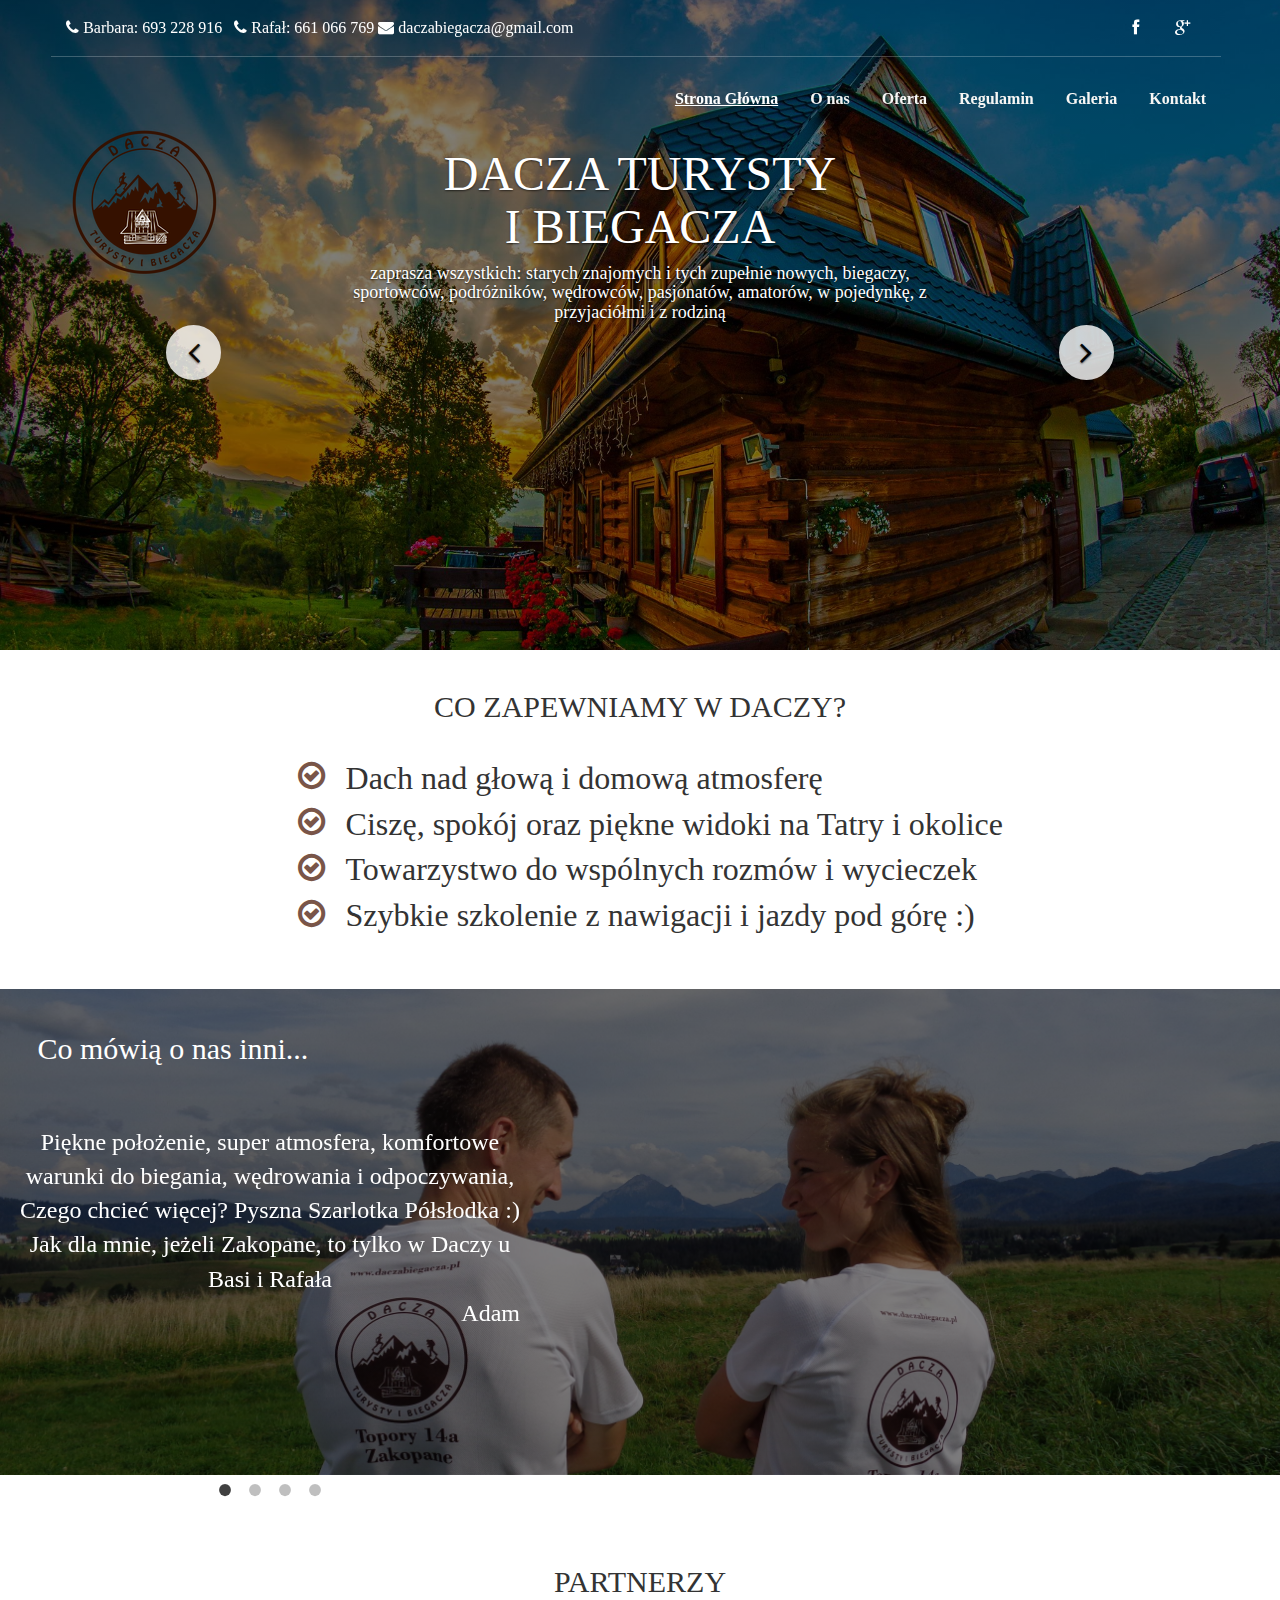
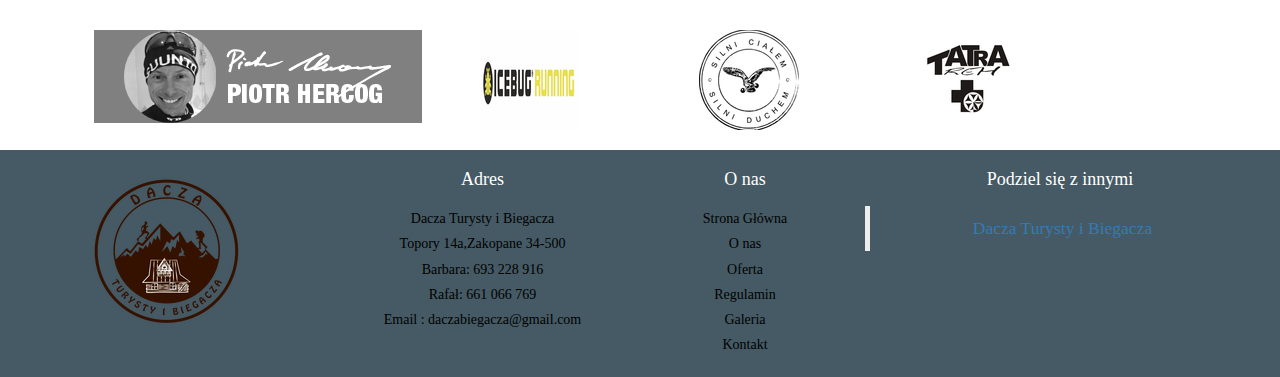
==== commit d768df98: "a" ====
--- a/index.html
+++ b/index.html
@@ -49,7 +49,7 @@
     <link rel="stylesheet" href="css/simplelightbox.min.css" type="text/css" media="all" />
     <link rel="stylesheet" href="css/ken-burns.css">
     <link href="css/font-awesome.css" rel="stylesheet">
-    <link href="https://fonts.googleapis.com/css?family=Neucha" rel="stylesheet">
+    <link href="https://fonts.googleapis.com/css?family=Alegreya+Sans" rel="stylesheet">
     <link rel="stylesheet" href="css/slick.css">
     <link rel="stylesheet" href="css/slick-theme.css">
   
@@ -131,7 +131,7 @@
                 <div class="slider">
                     <div class="carousel-caption kb_caption slider-grid">
                         <h3>
-                            DACZA TURYSTY I BIEGACZA
+                            DACZA TURYSTY I&nbsp;BIEGACZA
                         </h3>
                         <h4>zaprasza wszystkich: starych znajomych i tych zupełnie nowych, biegaczy, sportowców, podróżników, wędrowców, pasjonatów, amatorów, w&nbsp;pojedynkę, z przyjaciółmi i z rodziną</h4>
                     </div>
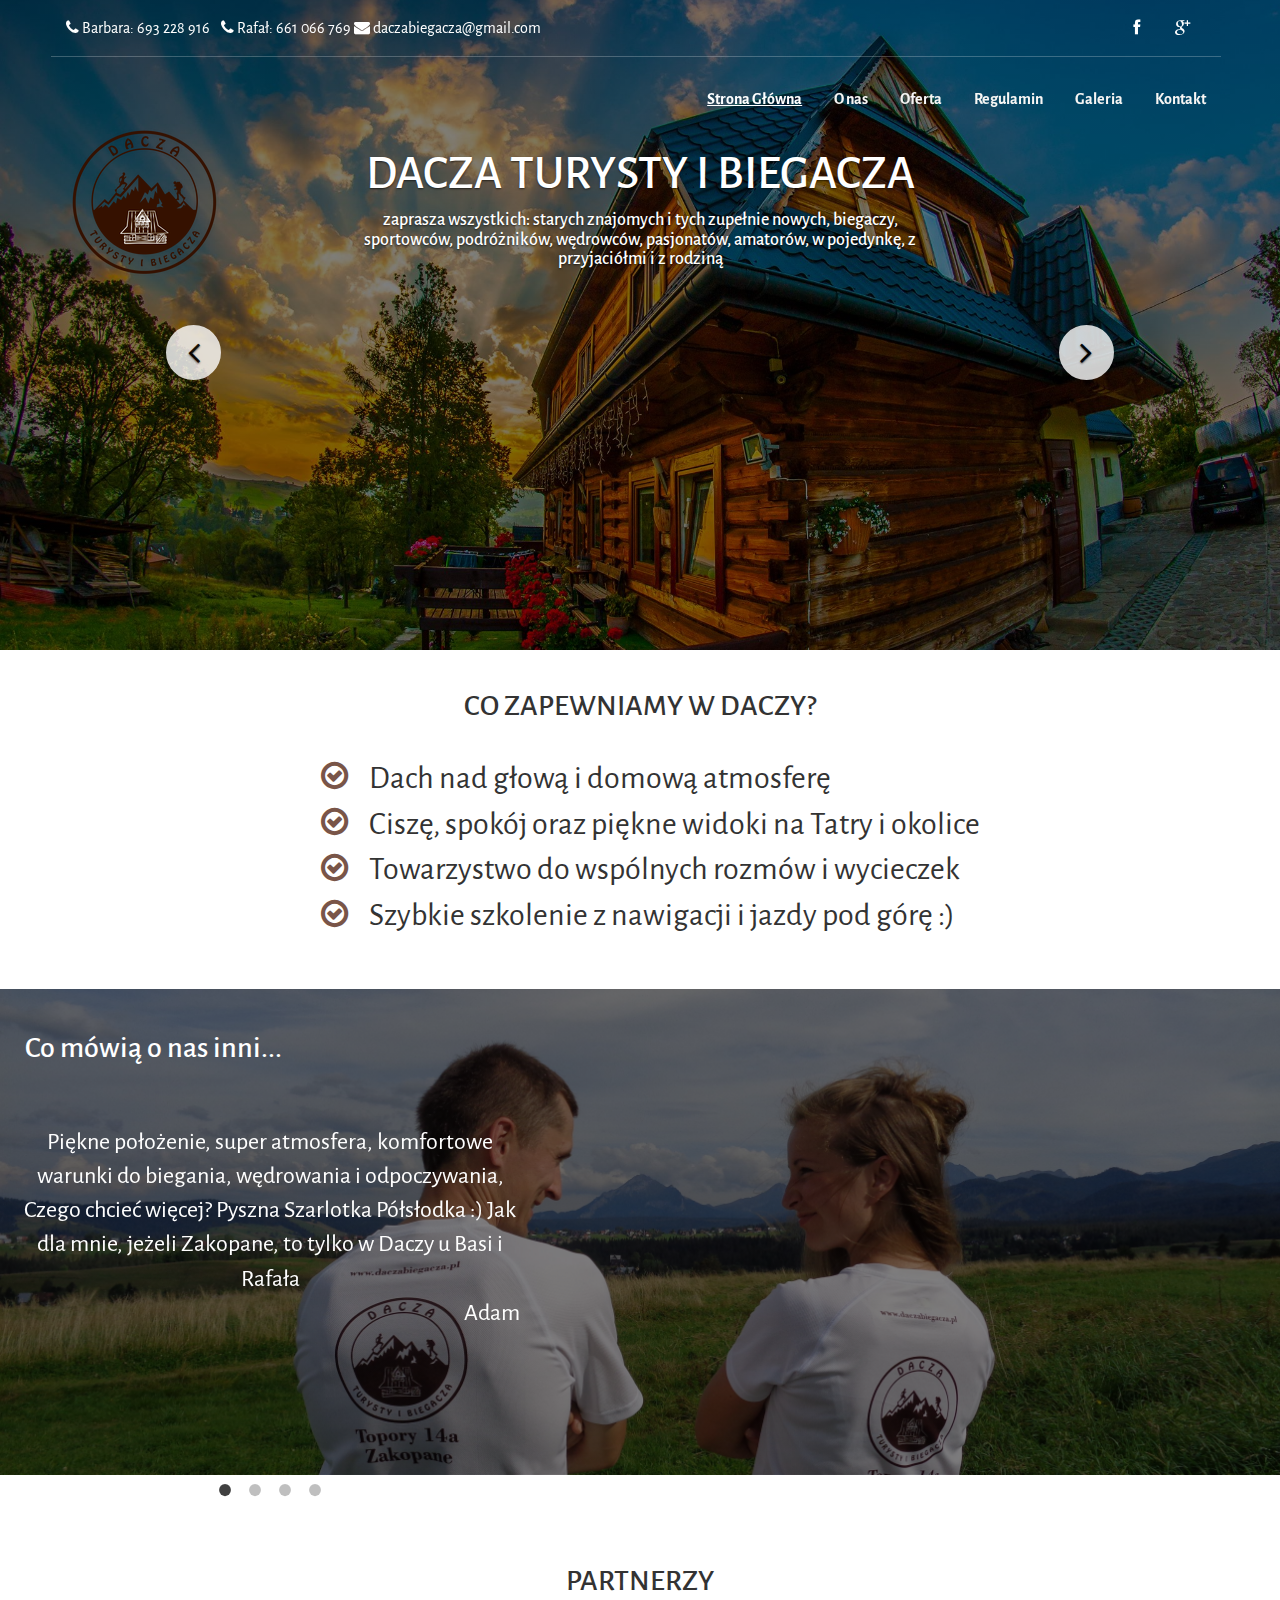
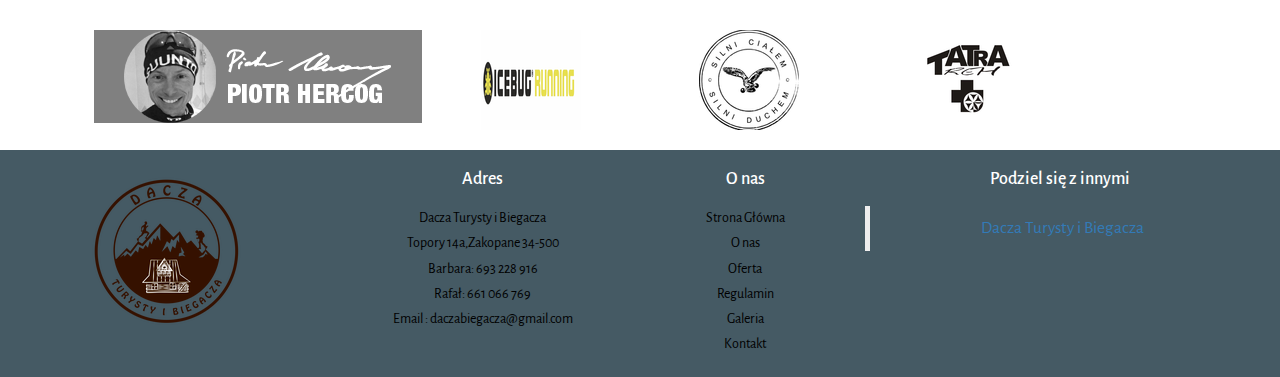
==== commit d4a44cc9: "popf" ====
--- a/index.html
+++ b/index.html
@@ -304,12 +304,7 @@
                 }(document, 'script', 'facebook-jssdk'));
             </script>
             <div class="social">
-                <div class="fb-page" data-href="https://www.facebook.com/daczazakopane/" data-tabs="" data-small-header="false" data-adapt-container-width="true" data-hide-cover="false" data-show-facepile="false">
-                    <blockquote cite="https://www.facebook.com/daczazakopane/" class="fb-xfbml-parse-ignore">
-                        <a href="https://www.facebook.com/daczazakopane/">Dacza
-								Turysty i Biegacza</a>
-                    </blockquote>
-                </div>
+                <div class="fb-page" data-href="https://www.facebook.com/daczazakopane/" data-tabs="timeline" data-small-header="false" data-adapt-container-width="true" data-hide-cover="false" data-show-facepile="true"><blockquote cite="https://www.facebook.com/daczazakopane/" class="fb-xfbml-parse-ignore"><a href="https://www.facebook.com/daczazakopane/">Dacza Turysty i Biegacza</a></blockquote></div>
             </div>
         </div>
     </div>
--- a/css/style.css
+++ b/css/style.css
@@ -15,7 +15,7 @@
 
 html,
 body {
-    font-family: 'Neucha', cursive;
+    font-family: 'Alegreya Sans', sans-serif;
     font-size: 100%;
     overflow-x: hidden;
 }
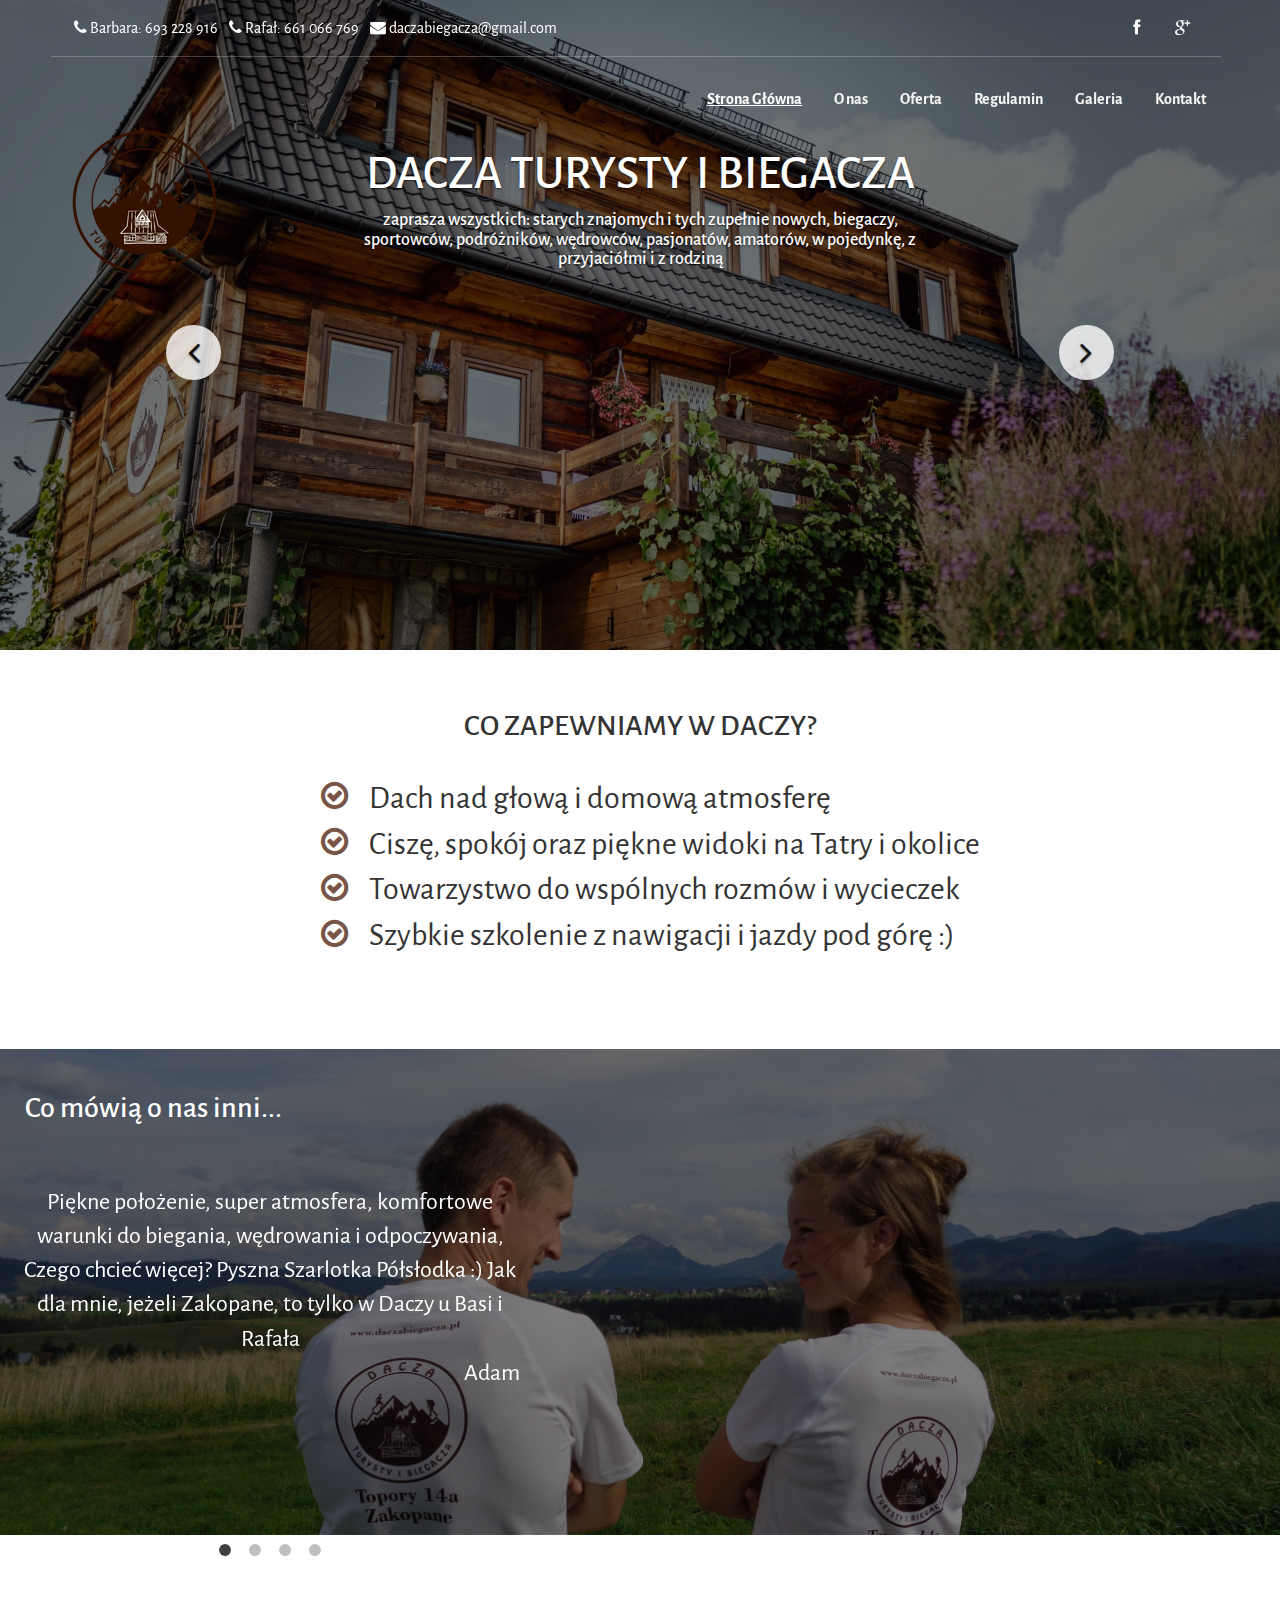
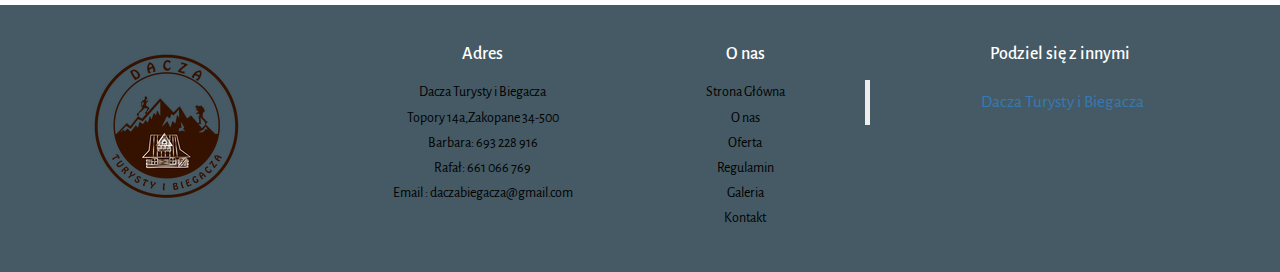
==== commit 53c9f20a: "update content" ====
--- a/index.html
+++ b/index.html
@@ -84,7 +84,7 @@
                     <ul>
                         <li><a class="facebook" href="https://www.facebook.com/daczazakopane/"><i class="fa fa-facebook"
 							aria-hidden="true"></i></a></li>
-                        <li><a class="facebook" href="https://plus.google.com/103772397980493853343/about"><i
+                        <li><a class="facebook" href="https://g.co/kgs/RfufSCq"><i
 							class="fa fa-google-plus" aria-hidden="true"></i></a></li>
                     </ul>
                 </div>
@@ -222,32 +222,6 @@
   autoplaySpeed: 8000
  });
     </script>
-   
-     <section class="partners text-center ">
-        <h2>PARTNERZY</h2>
-        <br>
-     <div class="row">
-            <div class="col-md-3 col-md-offset-1" style="background: gray;">
-                <a href="http://www.piotrhercog.pl/" target="_blanck"> <img alt="" src="images/partnerzy/piotrhercog.png">
-                </a>
-            </div>
-            <div class="col-md-2">
-                <a href="http://www.icebugrunning.pl/" target="_blanck"> <img alt="" src="images/partnerzy/icebugrunninglogo_net.png">
-                </a>
-            </div>
-            <div class="col-md-2">
-                <a href="http://www.treningnaturalny.com/" target="_blanck"> <img alt="" src="images/partnerzy/silni.png">
-                </a>
-            </div>
-            <div class="col-md-2">
-                <a href="http://www.tatrareh.pl" target="_blanck"> <img alt="" src="images/partnerzy/tatra.png">
-                </a>
-            </div>
-
-        </div>
-    </section>
-    
-    
     <!-- footer -->
    <div class="footer dark-primary-color">
         <div class="row footer-page text-center">
@@ -304,7 +278,12 @@
                 }(document, 'script', 'facebook-jssdk'));
             </script>
             <div class="social">
-                <div class="fb-page" data-href="https://www.facebook.com/daczazakopane/" data-tabs="timeline" data-small-header="false" data-adapt-container-width="true" data-hide-cover="false" data-show-facepile="true"><blockquote cite="https://www.facebook.com/daczazakopane/" class="fb-xfbml-parse-ignore"><a href="https://www.facebook.com/daczazakopane/">Dacza Turysty i Biegacza</a></blockquote></div>
+              <div class="fb-page" data-href="https://www.facebook.com/daczazakopane/" data-tabs="" data-small-header="false" data-adapt-container-width="true" data-hide-cover="false" data-show-facepile="false">
+                    <blockquote cite="https://www.facebook.com/daczazakopane/" class="fb-xfbml-parse-ignore">
+                        <a href="https://www.facebook.com/daczazakopane/">Dacza
+								Turysty i Biegacza</a>
+                    </blockquote>
+                </div>
             </div>
         </div>
     </div>
--- a/css/style.css
+++ b/css/style.css
@@ -50,7 +50,7 @@
     font-size: 1em;
 }
 
-.top-banner-left ul li:nth-child(2) {
+.top-banner-left ul li {
    margin-left: 0.5em;
 }
 
@@ -808,7 +808,7 @@
 
 .agileits-a-about-right h4 {
     color: #351000;
-    font-size: .875em;
+    font-size: 1.125em;
     margin: 1em 0;
     font-weight: 600;
     text-decoration: none;
@@ -817,14 +817,20 @@
 
 .agileits-a-about-right p {
     margin: 1em 0 0 0;
-    font-size: .875em;
+    font-size: 1.125em;
     color: #2e2f2f;
     line-height: 1.8em;
 }
 
+.font18 {
+    font-size: 1.125em;
+    color: #2e2f2f;
+    line-height: 1.8em;
+}
+
 .agileits-a-about-right p span {
     display: block;
-    margin: 1em 0 0 0;
+    margin: 1.25em 0 0 0;
 }
 
 
@@ -1659,9 +1665,6 @@
 
 .contact-form-top p {
     color: #2e2f2f;
-    margin: 2em 0;
-    font-size: .875em;
-    line-height: 1.8em;
 }
 
 .contact-address {
@@ -3066,8 +3069,8 @@
 .partners,
 .comments,
 .footer {
-    padding-top: 20px;
-     padding-bottom:20px;
+    padding-top: 40px;
+     padding-bottom:40px;
 }
 .info-point ul{
     display: inline-block;
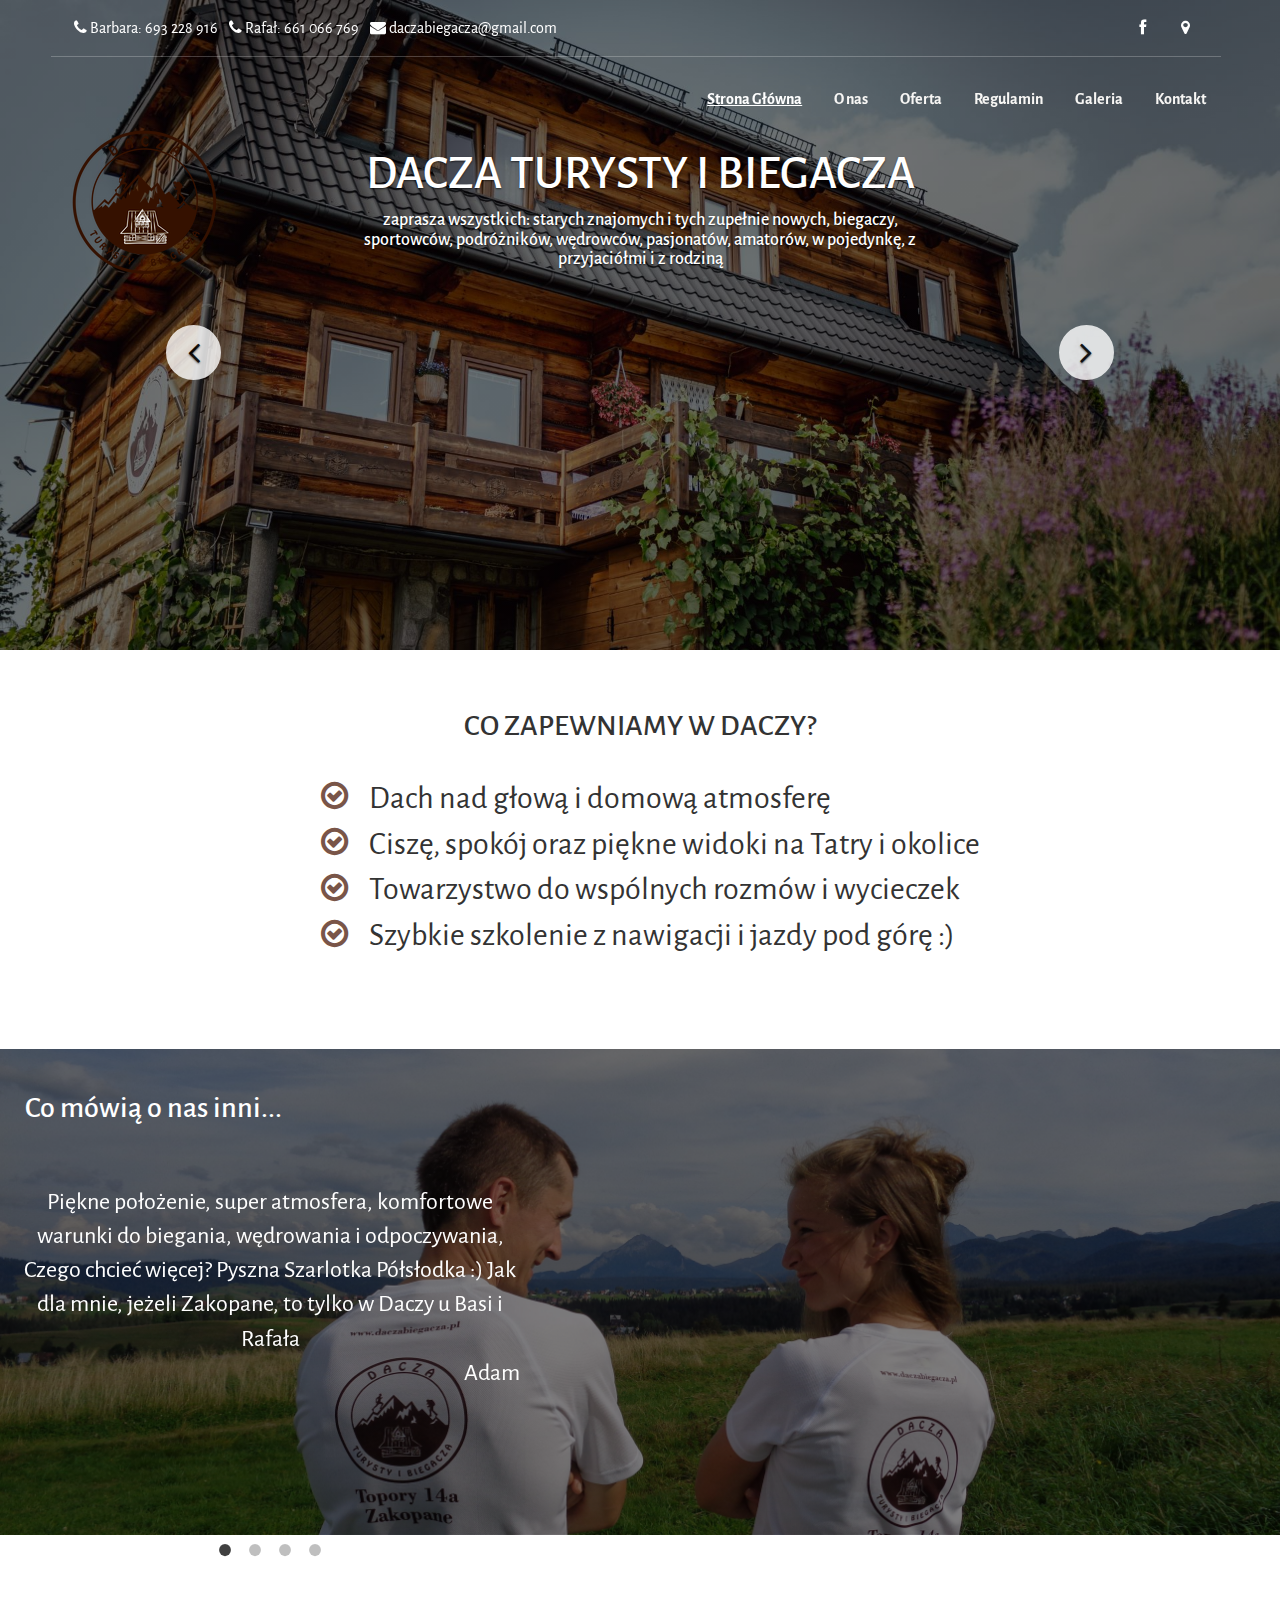
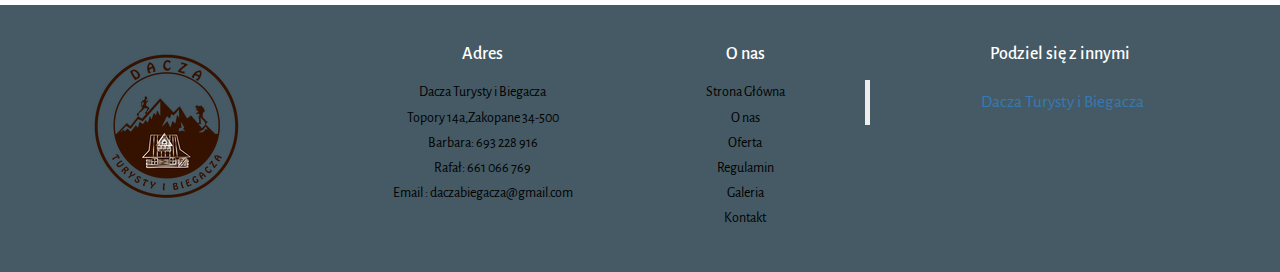
==== commit fbe1fdd6: "change g+" ====
--- a/index.html
+++ b/index.html
@@ -84,8 +84,8 @@
                     <ul>
                         <li><a class="facebook" href="https://www.facebook.com/daczazakopane/"><i class="fa fa-facebook"
 							aria-hidden="true"></i></a></li>
-                        <li><a class="facebook" href="https://g.co/kgs/RfufSCq"><i
-							class="fa fa-google-plus" aria-hidden="true"></i></a></li>
+                        <li><a class="facebook" href="https://maps.app.goo.gl/Qhjz2qGo4tmpnahy8"><i
+							class="fa fa-map-marker" aria-hidden="true"></i></a></li>
                     </ul>
                 </div>
                 <div class="clearfix"></div>
